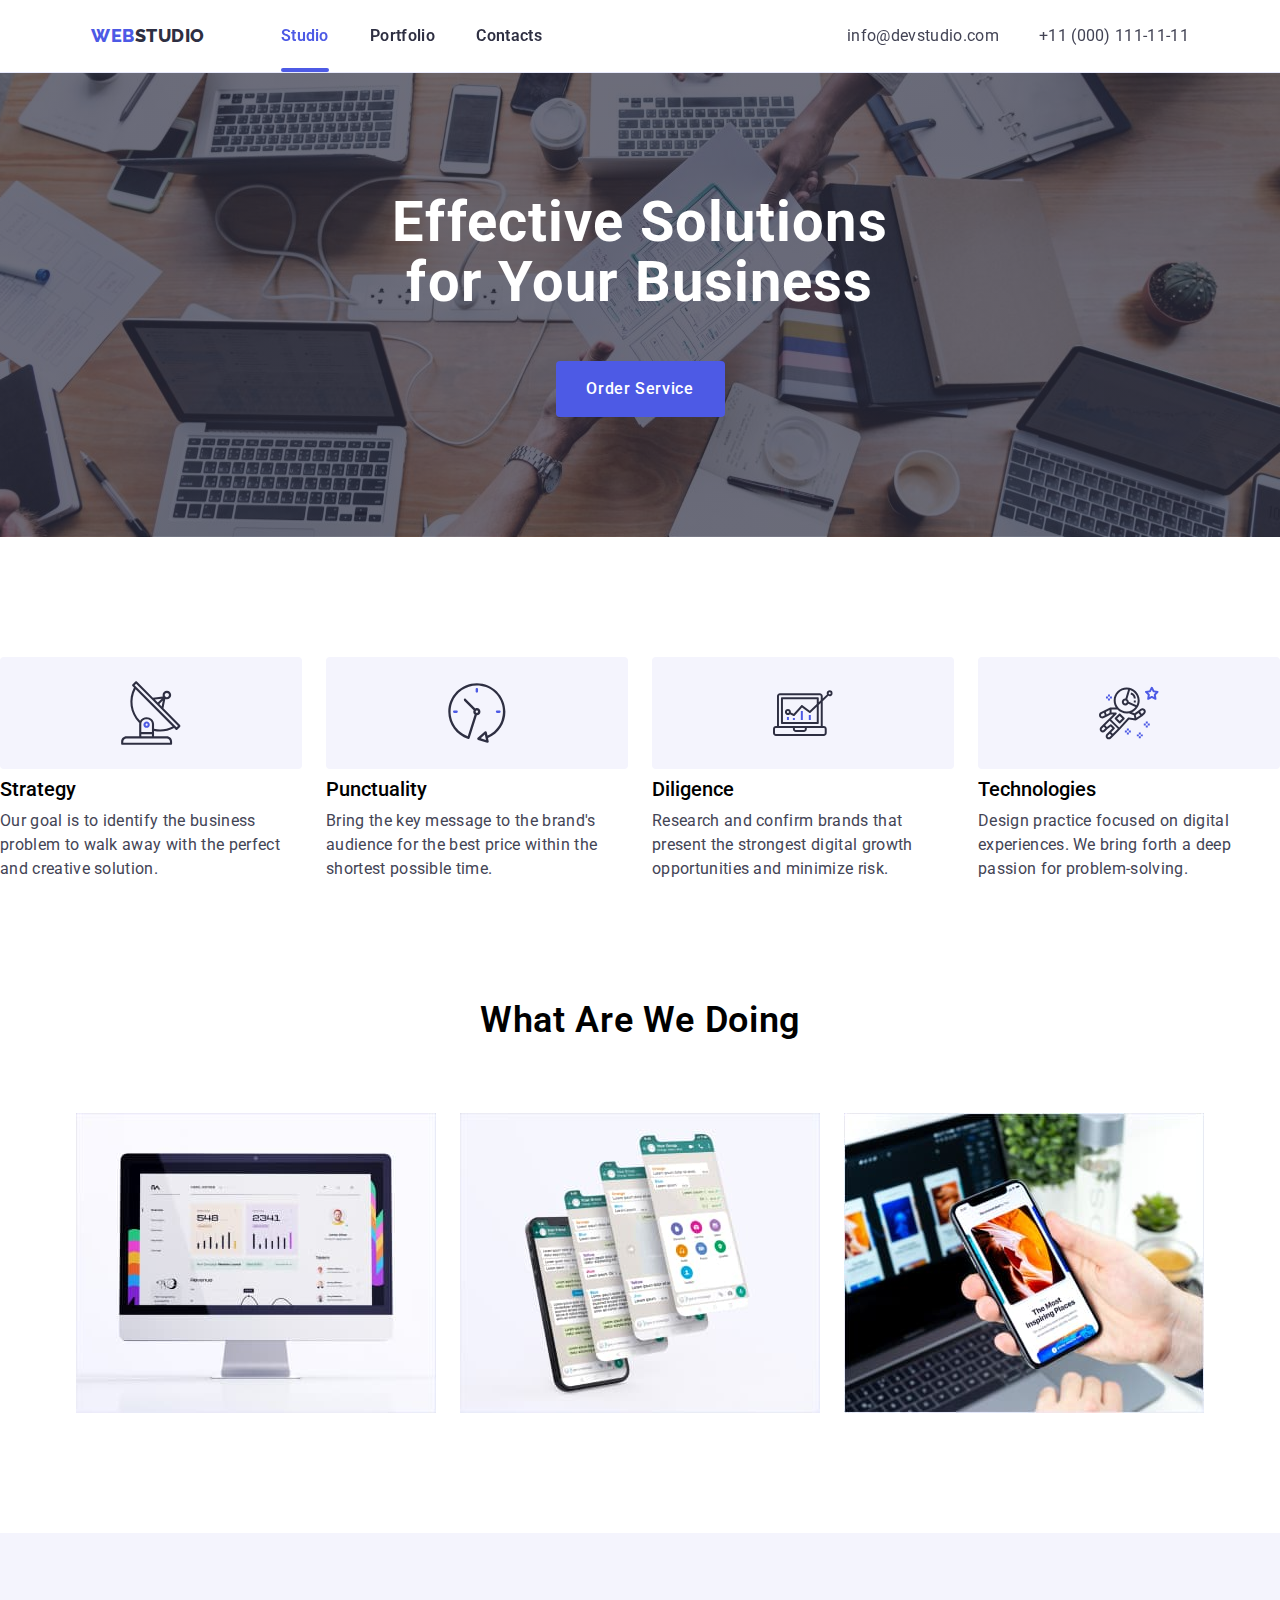
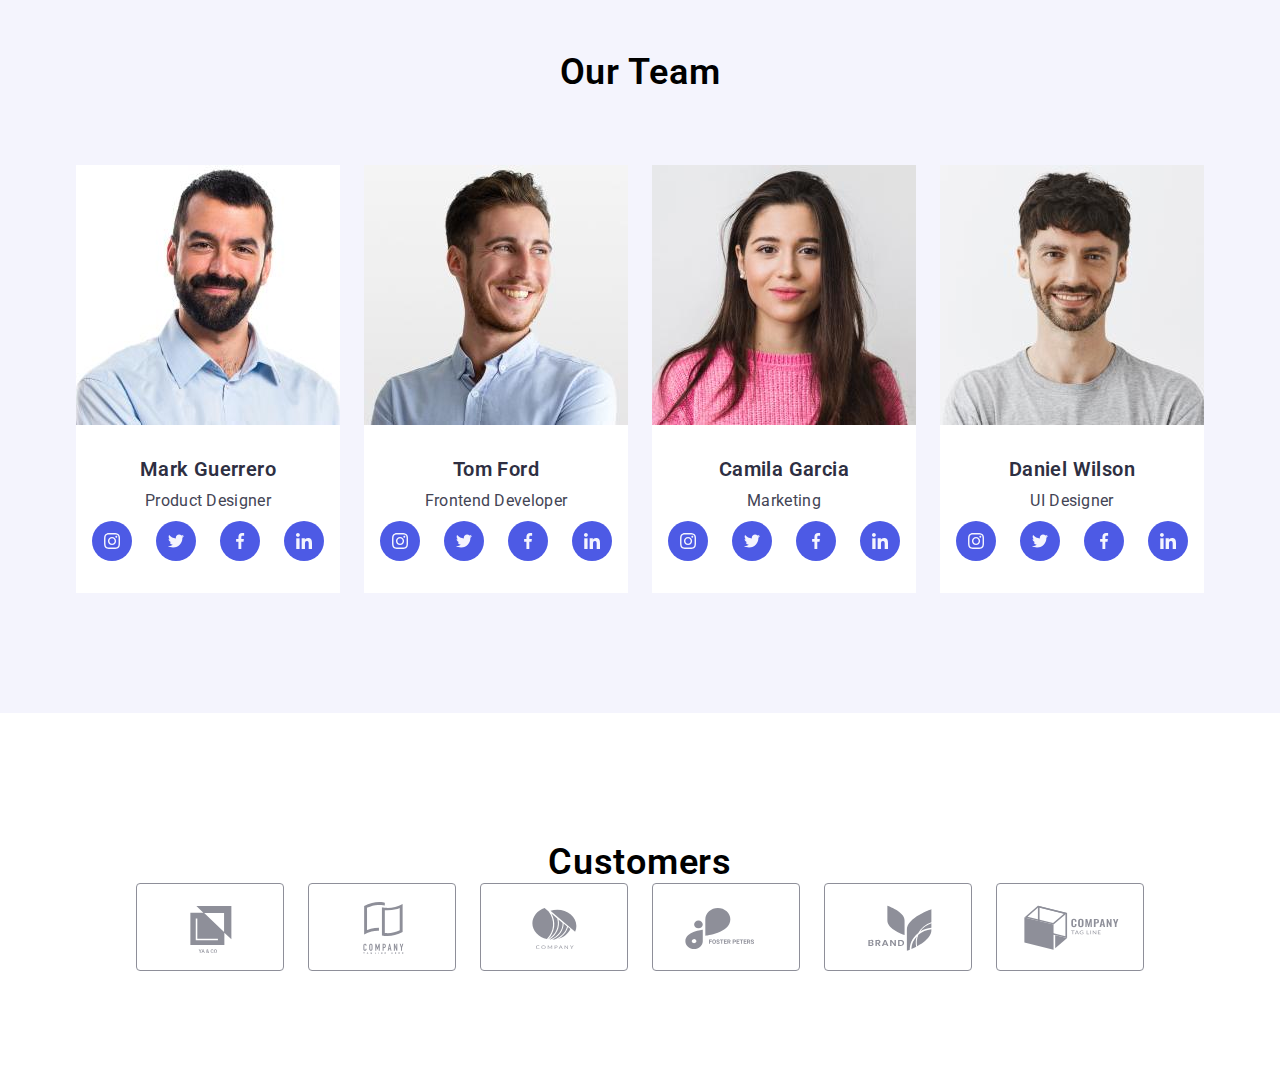
==== index.html @ 5dd02a67 "HW-07, 1-е наработки" ====
<!DOCTYPE html>
<html lang="en">
<head>
    <meta charset="UTF-8">
    <meta http-equiv="X-UA-Compatible" content="IE=edge">
    <meta name="viewport" content="width=device-width, initial-scale=1.0">
    <link rel="preconnect" href="https://fonts.googleapis.com">
    <link rel="preconnect" href="https://fonts.gstatic.com" crossorigin>
    <link href="https://fonts.googleapis.com/css2?family=Raleway:wght@800&family=Roboto:wght@400;500;700;900&display=swap" rel="stylesheet">
    <link rel="stylesheet" href="https://github.com/sindresorhus/modern-normalize/blob/main/modern-normalize.css">
    <link href="https://unpkg.com/aos@2.3.1/dist/aos.css" rel="stylesheet">
    <link rel="stylesheet" href="./css/styles.css">
    
    <title>WEB STUDIO</title>
</head>

<body>
    <header class="header">
        <div class="header-cont">
            <nav class="nav">
        
        <!-- Logo -->
            <a class="logo-link" href="./index.html">Web<span class="studio">Studio</span></a>
            
        <!-- Навигация -->
                <ul class="nav-ul mobil" data-aos="fade-in" data-aos-duration="3000" data-aos-once="false" >
                    <li><a class="header-link current" href="./index.html">Studio</a></li>
                    <li><a class="header-link" href="./portfolio.html">Portfolio</a></li>
                    <li><a class="header-link last" href="https://www.instagram.com">Contacts</a></li>
                </ul> 
            </nav>
            
        <!-- Контакты -->
            <address>
                <ul class="address" data-aos="fade-in" data-aos-duration="3000" data-aos-once="false" >
                    <li><a class="address-link mail" href="mailto:info@devstudio.com">info@devstudio.com</a></li>
                    <li><a class="address-link tel" href="tel:+110001111111">+11 (000) 111-11-11</a></li>
                </ul>
            </address>

            <div class="burger-menu">
                <svg class="icon-burger-menu">
                    <use href="./images/icons.svg#nurali-burger"></use>
                </svg>
            </div>
        </div>
    </header>
        
    <main>
        <!-- Заголовок -->
        <section class="section-order-service section">
            <div class="container adaptive">
                <h1 data-aos="fade-in" data-aos-duration="3000" data-aos-once="false" class="order-titel">Effective Solutions <br /> for Your Business</h1>
                <!-- <h1 class="order-titel">Effective Solutions <br/> for Your Business</h1> -->
                <button type="button" class="button-order" data-modal-open>Order Service</button>
            </div>
        </section>
    
        <!-- Описание -->
        <section class="features section">
            <div class="container adaptive">
                <h2 class="section-titel hidden">Features</h2>
                <ul class="features-ul">
                    <li class="f-li">
                        <div class="icon-li">
                            <svg class="icon-features">
                                <use href="./images/icons.svg#icon-1-antenna"></use>
                            </svg>
                        </div>
                        <h3 class="f-li-titel">Strategy</h3>
                        <p class="text">Our goal is to identify the business problem to walk away with the perfect and creative solution. </p>
                    </li>
                    <li class="f-li">
                        <div class="icon-li">
                            <svg class="icon-features">
                                <use href="./images/icons.svg#icon-2-clock"></use>
                            </svg>
                        </div>
                        <h3 class="f-li-titel">Punctuality</h3>
                        <p class="text">Bring the key message to the brand's audience for the best price within the shortest possible time.</p>
                    </li>
                    <li class="f-li">
                        <div class="icon-li">
                            <svg class="icon-features">
                                <use href="./images/icons.svg#icon-3-diagram"></use>
                            </svg>
                        </div>
                        <h3 class="f-li-titel">Diligence</h3>
                        <p class="text">Research and confirm brands that present the strongest digital growth opportunities and minimize risk.</p>
                    </li>
                    <li class="f-li">
                        <div class="icon-li">
                            <svg class="icon-features">
                                <use href="./images/icons.svg#icon-4-astronaut"></use>
                            </svg>
                        </div>
                        <h3 class="f-li-titel">Technologies</h3>
                        <p class="text">Design practice focused on digital experiences. We bring forth a deep passion for problem-solving.</p>
                    </li>
                </ul>
            </div>
        </section>
        
        <!-- Чем мы занимаемся -->
        <section class="what-are-we-doing section">
            <div class="container adaptive">
                <h2 class="section-titel">What are we doing</h2>
                <ul class="what-are-we-doing-links">
                    <li class="what-li"><img src="./images/rectangle1.jpg" alt="Laptop" width="360" height="300"></li>
                    <li class="what-li"><img src="./images/rectangle2.jpg" alt="Whatsapp" width="360" height="300"></li>
                    <li class="what-li"><img src="./images/rectangle3.jpg" alt="Device" width="360" height="300"></li>
                </ul>
            </div>
        </section>

        <!-- Наша команда -->
        <section class="our-team section">
            <div class="container adaptive">
                <h2 class="section-titel">Our Team</h2>
                <ul class="our-team-links">
                    <li class="our-team-li">
                            <img src="./images/team01.jpg" alt="Our Product Designer" width="264" height="260">
                            <div class="our-team-text">
                                <h3 class="our-team-name">Mark Guerrero</h3>
                                <p class="text">Product Designer</p>
                                <ul class="sozial-list">
                                    <li class="sozial-item">
                                        <a class="sozial-link" href="https://www.instagram.com/___andrey_p___">
                                            <svg class="sozial-icon">
                                                <use href="./images/icons.svg#sozial-instagram"></use>
                                            </svg>
                                        </a>
                                    </li>
                                    <li class="sozial-item">
                                        <a class="sozial-link" href="https://www.twitter.com">
                                            <svg class="sozial-icon">
                                                <use href="./images/icons.svg#sozial-twitter"></use>
                                            </svg>
                                        </a>
                                    </li>
                                    <li class="sozial-item">
                                        <a class="sozial-link" href="#">
                                            <svg class="sozial-icon">
                                                <use href="./images/icons.svg#sozial-facebook"></use>
                                            </svg>
                                        </a>
                                    </li>
                                    <li class="sozial-item">
                                        <a class="sozial-link" href="#">
                                            <svg class="sozial-icon">
                                                <use href="./images/icons.svg#sozial-linkedin"></use>
                                            </svg>
                                        </a>
                                    </li>
                                </ul>
                        </div>
                    </li>
                    <li class="our-team-li">
                        <img src="./images/team02.jpg" alt="Our Frontend Developer" width="264" height="260">
                            <div class="our-team-text">
                                <h3 class="our-team-name">Tom Ford</h3>
                                <p class="text">Frontend Developer</p>
                                <ul class="sozial-list">
                                    <li class="sozial-item">
                                        <a class="sozial-link" href="https://www.instagram.com">
                                            <svg class="sozial-icon">
                                                <use href="./images/icons.svg#sozial-instagram"></use>
                                            </svg>
                                        </a>
                                    </li>
                                    <li class="sozial-item">
                                        <a class="sozial-link" href="https://www.twitter.com">
                                            <svg class="sozial-icon">
                                                <use href="./images/icons.svg#sozial-twitter"></use>
                                            </svg>
                                        </a>
                                    </li>
                                    <li class="sozial-item">
                                        <a class="sozial-link" href="#">
                                            <svg class="sozial-icon">
                                                <use href="./images/icons.svg#sozial-facebook"></use>
                                            </svg>
                                        </a>
                                    </li>
                                    <li class="sozial-item">
                                        <a class="sozial-link" href="#">
                                            <svg class="sozial-icon">
                                                <use href="./images/icons.svg#sozial-linkedin"></use>
                                            </svg>
                                        </a>
                                    </li>
                                </ul>
                            </div>
                    </li>
                    <li class="our-team-li">
                            <img src="./images/team03.jpg" alt="Our Marketing" width="264" height="260">
                            <div class="our-team-text">
                                <h3 class="our-team-name">Camila Garcia</h3>
                                <p class="text">Marketing</p> 
                                <ul class="sozial-list">
                                    <li class="sozial-item">
                                        <a class="sozial-link" href="#">
                                            <svg class="sozial-icon">
                                                <use href="./images/icons.svg#sozial-instagram"></use>
                                            </svg>
                                        </a>
                                    </li>
                                    <li class="sozial-item">
                                        <a class="sozial-link" href="#">
                                            <svg class="sozial-icon">
                                                <use href="./images/icons.svg#sozial-twitter"></use>
                                            </svg>
                                        </a>
                                    </li>
                                    <li class="sozial-item">
                                        <a class="sozial-link" href="#">
                                            <svg class="sozial-icon">
                                                <use href="./images/icons.svg#sozial-facebook"></use>
                                            </svg>
                                        </a>
                                    </li>
                                    <li class="sozial-item">
                                        <a class="sozial-link" href="#">
                                            <svg class="sozial-icon">
                                                <use href="./images/icons.svg#sozial-linkedin"></use>
                                            </svg>
                                        </a>
                                    </li>
                                </ul>
                            </div>
                    </li>
                    <li class="our-team-li">
                            <img src="./images/team04.jpg" alt="Our UI Designer" width="264" height="260">
                            <div class="our-team-text">
                                <h3 class="our-team-name">Daniel Wilson</h3>
                                <p class="text">UI Designer</p>
                                <ul class="sozial-list">
                                    <li class="sozial-item">
                                        <a class="sozial-link" href="#">
                                            <svg class="sozial-icon">
                                                <use href="./images/icons.svg#sozial-instagram"></use>
                                            </svg>
                                        </a>
                                    </li>
                                    <li class="sozial-item">
                                        <a class="sozial-link" href="#">
                                            <svg class="sozial-icon">
                                                <use href="./images/icons.svg#sozial-twitter"></use>
                                            </svg>
                                        </a>
                                    </li>
                                    <li class="sozial-item">
                                        <a class="sozial-link" href="#">
                                            <svg class="sozial-icon">
                                                <use href="./images/icons.svg#sozial-facebook"></use>
                                            </svg>
                                        </a>
                                    </li>
                                    <li class="sozial-item">
                                        <a class="sozial-link" href="#">
                                            <svg class="sozial-icon">
                                                <use href="./images/icons.svg#sozial-linkedin"></use>
                                            </svg>
                                        </a>
                                    </li>
                                </ul>
                            </div> 
                    </li>
                </ul>
            </section>
        </div>

        <!-- Customers -->
        <section class="customers section">
            <div class="container adaptive">
                <h2 class="section-titel">Customers</h2>
                <ul class="customers-ul">
                    <li class="customers-li">
                        <a class="customers-link" href="#">
                            <svg class="customers-icon">
                                <use href="./images/icons.svg#customers-logo1"></use>
                            </svg>
                        </a>
                    </li>
                    <li class="customers-li">
                        <a class="customers-link" href="#">
                            <svg class="customers-icon">
                                <use href="./images/icons.svg#customers-logo2"></use>
                            </svg>
                        </a>
                    </li>
                    <li class="customers-li">
                        <a class="customers-link" href="#">
                            <svg class="customers-icon">
                                <use href="./images/icons.svg#customers-logo3"></use>
                            </svg>
                        </a>
                    </li>
                    <li class="customers-li">
                        <a class="customers-link" href="#">
                            <svg class="customers-icon">
                                <use href="./images/icons.svg#customers-logo4"></use>
                            </svg>
                        </a>
                    </li>
                    <li class="customers-li">
                        <a class="customers-link" href="#">
                            <svg class="customers-icon">
                                <use href="./images/icons.svg#customers-logo5"></use>
                            </svg>
                        </a>
                    </li>
                    <li class="customers-li">
                        <a class="customers-link" href="#">
                            <svg class="customers-icon">
                                <use href="./images/icons.svg#customers-logo6"></use>
                            </svg>
                        </a>
                    </li>
                </ul>
            </div>
        </section>

        <!-- Модальное окно -->
        <div class="backdrop is-hidden" data-modal>
            <div class="modal">
                <button class="close" type="button" data-modal-close>
                    <svg class="icon-close">
                        <use href="./images/icons.svg#icon-close"></use>
                    </svg>
                </button>

                <h3 class="form-titel">Leave your contacts and we will call you back</h3>

                <form class="signup_form" name="signup_form" autocomplete="on" >
            
                <label class="label" for="name">
                    <p class="p-label" >Name</p>
                    <div class="div-input">
                    <input class="input" id="name" type="name" name="name" required/>
                        <svg class="icon-form">
                            <use href="./images/icons.svg#icon-form-name"></use>
                        </svg>
                    </div>
                </label>
                <label class="label" for="tel">
                    <p class="p-label">Phone</p>
                    <div class="div-input">
                    <input class="input" id="tel" type="tel" name="tel" />
                        <svg class="icon-form">
                            <use href="./images/icons.svg#icon-form-tel"></use>
                        </svg>
                    </div>
                </label>
                <label class="label" for="email">
                    <p class="p-label">Email</p>
                    <div class="div-input">
                    <input class="input" id="email" type="email" name="email" required/>
                        <svg class="icon-form">
                            <use href="./images/icons.svg#icon-form-email"></use>
                        </svg>
                    </div>
                </label>
                <label class="label" for="comment">
                    <p class="p-label">Comment</p>
                    <textarea class="input comment" type="comment" name="comment" id="comment"
                        placeholder="Text input"></textarea>
                </label>
                <label class="form-policy check" for="policy">
                    <input class="check__input" type="checkbox" name="policy" id="policy" />
                        <span class="check__box"></span>
                            <p class="p-policy">I accept the terms and conditions of the
                                <a class="a-policy" href="#">Privacy Policy</a>
                            </p>
                </label>   
                
                <button class="button-order" type="submit">Send</button>
            
                </form>      
            </div>
        </div>
            
    </main>
<!-- 
    <footer class="footer">
        <div class="container adaptive">
            <ul class="foot-ul">
                <li class="foot-li one">
                    
                    Logo
                    <a class="logo-link" href="./index.html">Web<span class="studio">Studio</span></a>
                    <p class="text">Increase the flow of customers and sales for your business with digital marketing & growth solutions.</p>
                </li>
                <li class="foot-li two">
                    <div class="social-media">
                    <h3 class="soc-media-titel">Social media</h3>
                    <ul class="foot-social-list">
                        <li class="foot-social-item">
                            <a class="foot-social-link" href="#">
                                <svg class="foot-social-icon">
                                    <use href="./images/icons.svg#sozial-instagram"></use>
                                </svg>
                            </a>
                        </li>
                        <li class="foot-social-item">
                            <a class="foot-social-link" href="#">
                                <svg class="foot-social-icon">
                                    <use href="./images/icons.svg#sozial-twitter"></use>
                                </svg>
                            </a>
                        </li>
                        <li class="foot-social-item">
                            <a class="foot-social-link" href="#">
                                <svg class="foot-social-icon">
                                    <use href="./images/icons.svg#sozial-facebook"></use>
                                </svg>
                            </a>
                        </li>
                        <li class="foot-social-item">
                            <a class="foot-social-link" href="#">
                                <svg class="foot-social-icon">
                                    <use href="./images/icons.svg#sozial-linkedin"></use>
                                </svg>
                            </a>
                        </li>
                    </ul>
                </li>
                <li class="foot-li">
                    <div class="foot-form">
                        <h3 class="soc-media-titel form">Subscribe</h3>
                        
                        <form class="subscribe_form" name="signup_form" autocomplete="on">
                            <div class="div-foot-input">
                                <label class="label" for="e-mail"></label>
                                    <input class="input-foot" id="e-mail" type="email" name="email" placeholder="E-mail" required/> 
                            </div>
                               <button class="button-subscribe" type="submit">
                                    <span class="button-subscribe-span">Subscribe</span>
                                    <svg class="icon-subscribe">
                                        <use href="./images/icons.svg#icon-subscribe-button"></use>
                                    </svg>
                                </button>  -->
                    </div>
                </li>
            </ul>
        </div>
        
        
        </form>
    </footer>

    <script src="./js/modal.js"></script>
    <script src="https://unpkg.com/aos@2.3.1/dist/aos.js"></script>
    <script>AOS.init();</script>

</body>

</html>
---- css/styles.css ----
:root {
    /* для CTAs, Focused, Active states, Links, nav-click */
    --primary-brand-color: #4D5AE5;
    /* для Overlays, Shadows, Headings, nav-default*/
    --dark-color: #2E2F42;
    /* для Valid fields, Success messages */
    --success-color: #31D0AA;
    /* для Body text, nav-hover */
    --text-color: #434455;
    /* для Helper text, Deemphasized text */
    --subtle-text-color: #8E8F99;
    /* для Accent color, Hairlines, Subtle backgrounds*/
    --accent-color: #E7E9FC;
    /* для Light mode backgrounds, Light mode Dialogs/alerts*/
    --light-color: #F4F4FD;

    /*NAV-LINKS*/
    /* для nav-default*/
    --nav-defauit: #2E2F42;
    /* для nav-hover*/
    --nav-hover: #434455;
    /* для nav-click*/
    --nav-click: #4D5AE5;

    /*BUTTONS*/
    /* для button--order-default*/
    --button-order-defauit: #4D5AE5;
    /* для button--order-hover*/
    --button-order-hover: #404BBF;
    /* для button--order-click*/
    --button-order-click: #404BBF;

    /*background-color-body*/
    --background-color: #ffffff
}

*,
*::before,
*::after {
    margin: 0;
    padding: 0;
    box-sizing: border-box;
}


body { 
    font-family: Roboto, sans-serif;
    background-color: var(--background-color);
    margin: 0 auto;
}
                /* Определяем ширину контейенров для адаптива */
/*
@media (max-width: 479px) {
    body {
        background-color: rgb(167, 59, 59);
    }
}

/* Переход от мобильного к планшету (по макету мобильного) */
/*
@media (min-width: 480px) and (max-width: 767px) {
    body {
        background-color: orange;
    }
}
*/
/* Планшет */
/*
@media (min-width: 768px) and (max-width: 1199px) {
    body {
        background-color: greenyellow;
    }
}
*/
/* Десктоп */
/*
@media (min-width: 1200px) {
    body {
        background-color: rgb(176, 234, 236);
    }
}
*/

/*
.container {
    padding: 0 15px; 
    margin: 0 auto;
}


.container.adaptive {
    max-width: 320px;
}

@media screen and (min-width: 480px) {
.container.adaptive {        
    max-width: 480px;
    }
}

@media screen and (min-width: 768px) {    
    .container.adaptive {
    max-width: 768px;
    }
}

@media screen and (min-width: 1200px) {
    .container.adaptive {
    max-width: 1200px;
    }
}
*/

.section {
    padding-top: 120px;
    padding-bottom: 120px;
    display: flex;
    justify-content: center;
    align-items: center;
    align-content: center;
}

img {
    display: block; max-width: 100%; height: auto
}

                                             /*header*/


                            /* Разметка началась... */

.header-cont {
    display: flex;
    max-width: 1128px;
    padding: 0 15px; 
    justify-content: space-between;
    align-items: center;
    margin: 0 auto;
}

.header {
    border-bottom: 1px solid var(--accent-color);
    /*position: fixed;
    width: 100%;*/
}

/*LOGO*/                

.logo-link {
    display: flex;
    text-align: left;
    font-family: 'Raleway', sans-serif;
    font-weight: 800;
    font-size: 18px;
    line-height: 1.33;
    letter-spacing: 0.03em;
    text-transform: uppercase;
    color: var(--primary-brand-color);
    text-decoration: none;
    margin-right: 76px;
    justify-items: center;
    align-items: center;
}

@media (max-width: 767px) {
.logo-link {
    margin-top: 24px;
    margin-bottom: 24px;
    }
}

@media (min-width: 768px) {
.logo-link {
    
    }
}
.studio {
    color: var(--dark-color);
}

/*NAV*/

.nav {
    display: flex;
    justify-content: space-between;    
}

@media (max-width: 767px) {
.nav-ul {
    display: none;
}
}

@media (min-width: 768px) and (max-width: 1199px) {
    .nav-ul {
    display: flex;
    width: 261px;
    justify-content: space-between;
    list-style-type: none;
}
}

@media (min-width: 1200px) {
.nav-ul {
    display: flex;
    width: 261px;
    justify-content: space-between;
    list-style-type: none;
}
}

.nav-ul .header-link.current {
    color: var(--nav-click);
}

.header-link {
    display: block;
    font-weight: 600;
    font-size: 16px;
    line-height: 1.5;        
    letter-spacing: 0.02em;
    color: var(--nav-defauit);
    text-decoration: none;
    text-align: center;
    padding: 24px 0;
    transition-property: color;
}

                    /*Анимация на все ссылки*/

.logo-link,
.header-link,
.current::after,
.address-link,
.button-order,
.button-subscribe,
.close,
.sozial-link,
.customers-link,
.filter-button,
.portfolio-link,
.foot-social-link {
    transition-duration: 250ms;
    transition-timing-function: cubic-bezier(0.4, 0, 0.2, 1)
}

.current {
    position: relative;
}

.header-link.current::after {
    display: block;
    content: "";
    width: 100%;
    height: 4px;
    border-radius: 2px;
    background-color: currentColor;
    position: absolute;
    left: 0;
    bottom: 0;
    transition-property: color;
}

.header-link:hover,
.header-link:focus {
    color: var(--nav-click);
}

.header-link:active {
    color: var(--nav-click);
}

/*ADDRESS*/

@media (max-width: 767px) {
.address {
        display: none;
    }
}

@media (min-width: 768px) and (max-width: 1199px) {
.address {
    display: block;
    list-style-type: none;
    }
}

@media (min-width: 1200px) {
.address {
    display: flex;
    justify-content: space-between;
    gap: 40px;
    list-style-type: none;
    }
} 

.address-link {
    font-style: normal;
    font-weight: 400;
    font-size: 16px;
    line-height: 1.5;        
    letter-spacing: 0.02em;
    color: var(--text-color);
    text-decoration: none;
    padding: 24px 0;
    transition-property: color;
}

.address-link:hover,
.address-link:focus {
    color: var(--primary-brand-color);
}

                            /*  Burger  */

@media (max-width: 767px) {
    .burger-menu {
        display: block;
        margin-top: 0.43px;
        margin-right: 2.11px;
    }
}                            

@media (min-width: 768px) {
    .burger-menu {
        display: none;
    }
}

.icon-burger-menu {
    display: block;
    stroke: var(--nav-defauit);
    width: 29.54px;
    height: 18.62px;
}
                                        /*main*/

                          /* --- для скрытия заголовков --- */
.hidden {
    position: absolute;
    white-space: nowrap;
    width: 1px;
    height: 1px;
    overflow: hidden;
    border: 0;
    padding: 0;
    clip: rect(0 0 0 0);
    clip-path: inset(50%);
    margin: -1px;
}


                            /*section order-service*/
.section-order-service {
    
}

@media (min-width: 320px) {
.section-order-service.section {
    text-align: center;
    background-image: linear-gradient(rgba(46, 47, 66, 0.7), rgba(46, 47, 66, 0.7)), url(../images/people-office-1.jpg);
    background-position: center;
    background-repeat: no-repeat;
    /*background-size: 480px 432px;
    max-width: 480px;*/
    background-color: var(--nav-defauit);
    margin: 0 auto;
}
}

@media (min-width: 768px) {
.section-order-service.section {
    /*background-size: 768px 436px;
    max-width: 768px;*/
    }
}

@media (min-width: 1200px) {
.section-order-service.section {
    /*background-size: 1440px 600px;
    max-width: 1440px;*/
    }
}

@media (max-width: 767px) {
.order-titel {
    font-weight: 700;
    font-size: 36px;
    line-height: 1.11;
    text-align: center;
    letter-spacing: 0.02em;
    color: var(--background-color);
    padding: 112px auto 240px;
    }
}

@media (min-width: 768px) {    
.order-titel {   
    font-weight: 700;
    font-size: 56px;
    line-height: 1.07;
    text-align: center;
    letter-spacing: 0.02em;
    color: var(--background-color);
    padding: 112px auto 204px;
    }
}

@media (min-width: 1200px) {
.order-titel {
    padding: 188px auto 292px;
    }
}

@media (min-width: 111px) {
.button-order {
    font-family: 'Roboto', sans-serif;
    font-weight: 500;
    font-size: 16px;
    line-height: 1.5;
    background-color: var(--button-order-defauit);
    cursor: pointer;
    border: none;
    border-radius: 4px;
    text-align: center;
    letter-spacing: 0.04em;
    color: var(--background-color);
    align-items: center;
    width: 169px;
    height: 56px;
    margin-top: 72px;
    transition-property: background-color;
    }
}

@media (min-width: 768px) {
.button-order {
    margin-top: 36px;
    }
}

@media (min-width: 1200px) {
.button-order {
    margin-top: 48px;
    }
}

.button-order:hover,
.button-subscribe:hover {
    background-color: var(--button-order-click);
}

/*.button-order:active {
    background-color: var(--button-order-click);
    box-shadow: 0px 4px 4px rgba(0, 0, 0, 0.15);
    border-radius: 4px;
}*/

                                /* Модальное окно */

.backdrop.is-hidden {
    visibility: hidden;
    opacity: 0;
    pointer-events: none;
}

.backdrop.is-hidden .modal {
    transform: scale(0);
}

                                 /* Modal bg */
.backdrop {
    position: fixed;
    top: 0;
    left: 0;
    width: 100%;
    height: 100%;
    box-shadow: 0px 1px 1px rgba(0, 0, 0, 0.14), 0px 1px 3px rgba(0, 0, 0, 0.12), 0px 2px 1px rgba(0, 0, 0, 0.2);
    transition: opasity 500ms, visibility 500ms, transform 500ms;
    transform: scale(1);
    background: rgba(46, 47, 66, 0.4);
    visibility: visible
}

.modal {
    position: relative;
    width: 100%;
    max-width: 408px;
    /*height: 100%;
    max-height: 584px;*/
    padding: 72px 24px 24px 24px;
    background: #FCFCFC;
    top: 50%;
    left: 50%;
    transform: translate(-50%, -50%);
}

.close {
    position: absolute;
    top: 24px;
    right: 24px;
    width: 24px;
    height: 24px;
    align-items: center;
    justify-content: center;
    background-color: var(--accent-color);
    border: 1px solid rgba(0, 0, 0, 0.1);
    border-radius: 50%;
    transition-property: background-color, fill;
    cursor: pointer;
}

.close:hover {
    background-color: var(--button-order-hover);
}

.close:hover .icon-close {
    background-color: var(--button-order-hover);
    border: none;
    fill: var(--background-color);
}

.icon-close {
    width: 8px;
    height: 8px;
    fill: #000000;
}

.icon-close:hover {
    fill: var(--background-color);
}

                                    /*----Form----*/

.form-titel {
    font-weight: 500;
    font-size: 16px;
    line-height: 1.5;
    text-align: center;
    letter-spacing: 0.02em;
    color: var(--dark-color);
    margin-bottom: 16px;
}

.label {
    font-size: 12px;
    line-height: 1.17;
    letter-spacing: 0.04em;
    color: var(--subtle-text-color);
    margin-top: 8px;
}

.p-label {
    margin-top: 8px;
}

.div-input {
    position: relative;
}

.icon-form {
    width: 18px;
    height: 24px;
    position: absolute;
    left: 11px;
    bottom: 8px;
    margin: 0;
}

.icon-form:focus {
    fill: var(--button-order-defauit);
}

.input {
    width: 360px;
    height: 40px;
    box-sizing: border-box;
    border-color: var(--subtle-text-color);
    border: 1px solid var(--subtle-text-color);
    border-radius: 4px;
    padding-left: 38px;
    margin-top: 4px;
    margin-bottom: 0px;
}

.div-input:focus-within {
    fill: var(--button-order-defauit)
}

.div-input:focus,
.input:focus,
.input:focus-visible {
    border-color: var(--button-order-defauit);
    border: 1px solid var(--button-order-defauit);
    outline: none;
}

.input.comment {
    height: 120px;
    width: 360px;
    margin-bottom: 0;
    padding: 8px 16px;
    display: flex;
    text-align: left;
    align-content: baseline;
    resize: none;

}

.input.comment::placeholder {
    font-size: 12px;
    line-height: 1.17;
    letter-spacing: 0.04em;
    color: rgba(117, 117, 117, 0.5);
}

.form-policy {
    display: flex;
    justify-content: center;
    margin-top: 16px;
    margin-bottom: 24px;
}

.check {
    position: relative;
    padding-left: 0px;
}

.check__input {
    position: absolute;
    -webkit-appearance: none;
    -moz-appearance: none;
    appearance: none;
    width: 1px;
    height: 1px;
    overflow: hidden;
    clip: rect(0 0 0 0);
    margin: auto;
    
}

.check__box {
    position: absolute;
    width: 16px;
    height: 16px;
    margin-top: 0;
    margin-left: -344px;
    border-radius: 2px;    
    /*background-image: url(<path stroke-linejoin="miter" stroke-linecap="butt" stroke-miterlimit="4" stroke-width="1.875" d="M3 0.938h18c1.139 0 2.063 0.923 2.063 2.063v18c0 1.139-0.923 2.063-2.063 2.063h-18c-1.139 0-2.063-0.923-2.063-2.063v-18c0-1.139 0.923-2.063 2.063-2.063z"></path>);
    background-image: url('../images/icons.svg#icon-checkbox');*/
    background-image: url('../icon/SVG/icon-checkbox.svg');
}

.check__input:checked +.check__box
/*.check__input:focus +.check__box,
.check__input:checked:focus +.check__box*/ {
    /*background-image: url('../images/icons.svg#icon-checkbox-click');*/
    background-image: url('../icon/SVG/icon-checkbox-click.svg');
}

.p-policy {
    font-size: 12px;
    line-height: 16px;
    letter-spacing: 0.04em;
    color: #757575;
    padding-left: 24px;
    width: 360px;
}

.a-policy {
    color: var(--button-order-defauit);
}

.signup_form .button-order {
    display: flex;
    justify-content: center;
    align-items: center;
    text-align: center;
    margin-left: auto;
    margin-right: auto;
    margin-top: 0;
}

/*sections*/
.section-titel {
    font-weight: 600;
    font-size: 36px;
    line-height: 1.11;
    text-align: center;
    letter-spacing: 0.02em;
    text-transform: capitalize
}

.features {
    padding-bottom: 0;
}


@media (max-width: 767px) {
.features-ul {
    display: block;
                list-style: none;
        }
}

@media (min-width: 768px) and (max-width: 1199px) {
    .features-ul {
        display: flex;
        flex-wrap: wrap;
        list-style: none;
        row-gap: 72px;
        flex-basis: calc((100% - 24px) / 2);*/
      }
}

@media (min-width: 1200px) {
    .features-ul {
        display: flex;
        gap: 24px;
        list-style: none;
    }   
}

.f-li-titel {
    margin-bottom: 8px;
    font-weight: 500;
    font-size: 20px;
    line-height: 1.2
}

.features-icon {
    display: flex;
    list-style: none;
    height: 112px;
    margin-bottom: 8px;
    gap: 24px
    /*flex-basis: calc((100% - 72px) / 3);*/
}



@media (max-width: 1199px) {
.icon-li {
    display: none;
    }
}


@media (min-width: 1200px) {
.icon-li {
    display: flex; 
    align-items: center;
    justify-content: center;
    height: 112px;
    background: var(--light-color);
    border-radius: 4px;
    margin-bottom: 8px; 
    }
}

.icon-features {
    width: 59.72px;
    height: 64px;
    fill: var(--light-color);
}

@media (max-width: 767px) {
.what-are-we-doing-links,
.our-team-links {
    display: block;
    }
}


@media (min-width: 1200px) {
.what-are-we-doing-links,
.our-team-links {
    display: flex;
    justify-content: center;
    gap: 24px;
    }
}

.what-are-we-doing-links,
.our-team-links,
.portfolio-links {
    margin-top: 72px;
}

.features-li,
.what-are-we-doing-links, 
.css-portfolio {
    list-style-type: none;
    text-decoration-line: none;
    background-color: var(--background-color);
}


@media (max-width: 767px) {
    .f-li {
        display: block;
        margin-bottom: 72px;
    }
}

@media (min-width: 768px) and (max-width: 1199px) {
    .f-li {
        display: flex;
        flex-wrap: wrap;
        column-gap: 24px;
        row-gap: 8px;
        flex-basis: calc((100% - 24px) / 2);
    }
}

@media (min-width: 1200px) {
    .f-li {
        flex-basis: calc((100% - 72px) / 3);
    }
}

.our-team-links {
    list-style-type: none;
}

.our-team-li {
    background-color: var(--background-color);
    width: 264px;
}

.our-team-link {
    text-decoration: none;
    display: block;
}

.our-team-text,
.portfolio-text {
    padding: 32px 16px;
}

.our-team-name {
    font-weight: 600;
    font-size: 20px;
    line-height: 1.2;
    letter-spacing: 0.02em;
    color: var(--dark-color);
    text-decoration: none;
    list-style-type: none;
    flex: none;
    order: 0;
    flex-grow: 0;
    text-align: center;
}
 
.our-team-li .text {
    margin-top: 8px;
}
 
.our-team {
    background-color: var(--light-color);
}

.our-team .text {
    text-align: center;
}

/* Sozials */
.sozial-list {
    display: flex;
    /*gap: 24px;*/
    justify-content: space-between;
    margin-top: 8px;
    list-style-type: none;
}

.sozial-item {
    width: 40px;
    height: 40px;
}

.sozial-link {
    display: flex;
    align-items: center;
    justify-content: center;
    width: 100%;
    height: 100%;
    background-color: var(--primary-brand-color);
    border-radius: 50%;
    transition-property: background-color;
}

.sozial-link:hover,
.sozial-link:focus {
    background: var(--button-order-hover);
    transition-property: background-color;
}
.sozial-icon {
    width: 16px;
    height: 16px;
    fill: var(--light-color);
}


/*для всех тегов <p>, кроме белого в футере*/
.features .text,
.our-team .text, 
.portfolio-link .text {
    font-size: 16px;
    line-height: 1.5;
    letter-spacing: 0.02em;
    color: var(--text-color);
}

.customers.section {
    padding-top: 130px;
}

@media (min-width: 320px) and (max-width: 767px) {
    .customers-ul {
        display: flex;
        flex-wrap: wrap;
        row-gap: 72px;
        column-gap: 16px;
        margin-top: 72px;
    }
}

@media (min-width: 768px) and (max-width: 1199px) {
    .customers-ul {
        display: flex;
        flex-wrap: wrap;
        row-gap: 72px;
        column-gap: 24px;
        margin-top: 72px;
    }
}

@media (min-width: 1200px) {
.customers-ul {
    display: flex;
    justify-content: space-between;
    }
}

@media (min-width: 320px) and (max-width: 767px) {    
    .customers-li {
        display: flex;
        flex-wrap: wrap;
        flex-basis: calc((100% - 16px) / 2);
        list-style: none;
        width: 168px;
        /*width: calc((100% - 120px) / 6);*/
        height: 88px;
    }
}

@media (min-width: 768px) and (max-width: 1199px) {
    .customers-li {
        display: flex;
        flex-wrap: wrap;
        flex-basis: calc((100% - 2 * 24px) / 3);
        list-style: none;
        /*width: calc((100% - 120px) / 6);*/
        width: 168px;
        height: 88px;
    }
}


@media (min-width: 1200px) {
.customers-li {
    display: flex;
    flex-wrap: wrap;
    list-style: none;
    flex-basis: calc((100% - 120px) / 6);
    width: 168px;
    height: 88px;
    }
}

.customers-link {
    display: flex;
    align-items: center;
    justify-content: center;
    width: 100%;
    height: 100%;
    box-sizing: border-box;
    border: 1px solid var(--subtle-text-color);
    border-radius: 4px;
    color: var(--subtle-text-color);
    transition-property: color, border-color;
}

.customers-link:hover {
    border-color: 1px solid var(--button-order-hover);
    color: var(--button-order-hover);
}

.customers-icon {
    width: 104px;
    height: 56px;
    fill: currentColor;
}

                         /*css для страницы portfolio.html*/

/*.filter-buttons*/
.filter-button {
    padding: 12px 24px;
    background: var(--light-color);
    border: 1px solid var(--accent-color);
    border-radius: 4px;
    order: 1;
    font-weight: 600;
    font-size: 16px;
    line-height: 1.5;
    text-align: center;
    letter-spacing: 0.04em;
    cursor: pointer;
    color: var(--button-order-defauit);
    transition-property: color, background-color, border, box-shadow;
}
    
.filter-button:hover {
    background-color: var(--button-order-hover);
    border-color: var(--button-order-hover);
    color: var(--background-color);
    box-shadow: 0px 3px 1px rgba(0, 0, 0, 0.1), 0px 2px 1px rgba(0, 0, 0, 0.08), 0px 2px 2px rgba(0, 0, 0, 0.12);
}
                        
.filter-button:focus {
    background-color: var(--button-order-hover);
    color: var(--background-color);
}

.filter-button.current {
    background-color: var(--button-order-hover);
    color: var(--background-color);
}

.portfolio-filter {
    text-decoration-line: none;
    list-style-type: none;
    display: flex;
    justify-content: center;
    gap: 24px;
    margin-block-end: 0;
}

/* portfolio */
.portfolio-li {
    width: calc((100% - 48px) / 3);
}

.portfolio-links {
    list-style-type: none;
    display: flex;
    flex-wrap: wrap;
    row-gap: 48px;
    column-gap: 24px; 
}

.portfolio-link {
    border: 1px solid #E7E9FC;
    transition-property: background-color, box-shadow;
    position: relative;
    transition-property: transform;
}

.portfolio-link .text {
    margin-top: 8px;
}

.our-team-li,
.portfolio-link {
    text-decoration: none;
    display: block;
}

.portfolio-link:hover,
.portfolio-link:focus,
.portfolio-filter:active {
    box-shadow: 0px 1px 6px rgba(46, 47, 66, 0.08), 0px 1px 1px rgba(46, 47, 66, 0.16), 0px 2px 1px rgba(46, 47, 66, 0.08);
}


.portfolio-overlay {
    position: relative;
    overflow: hidden;
}

.overlay {
    position: absolute;
    top: 0;
    left: 0;
    width: 100%;
    height: 100%;
    font-size: 15px;
    color: var(--light-color);
    background-color: var(--primary-brand-color);
    padding: 40px 32px 40px 32px;
    background-blend-mode: soft-light;
    mix-blend-mode: normal;
    transform: translate(0, 100%);
    transition: transform 250ms cubic-bezier(0.4, 0, 0.2, 1);
}

.p-overlay {
    font-size: 16px;
    line-height: 1.5;
    letter-spacing: 0.02em;
    color: var(--light-color)
}

.portfolio-link:hover .overlay, 
.portfolio-link:focus .overlay {
    transform: translate(0, 0);
    
}

/*только для заголовков h2 со страницы portfolio.html*/
.portfolio-card-titel {
    font-weight: 600;
    font-size: 20px;
    line-height: 1.2;
    letter-spacing: 0.02em;
    color: var(--dark-color);
}   

.portfolio-photo {
    padding-top: 96px;
}

                                            /*footer*/
.footer {
    background-color: var(--dark-color);
    padding-top: 100px;
    padding-bottom: 100px;
    margin-left: auto;
    margin-right: auto;
}

/*.foot-logo {
    width: 264px;
    margin-right: 120px;
}*/

.footer .logo-link {
    display: block;
    font-family: 'Raleway', sans-serif;
    font-weight: 800;
    font-size: 18px;
    line-height: 1.17;
    letter-spacing: 0.03em;
}

.footer .studio {
    color: var(--light-color);
    line-height: 1.17;
}
                         
.footer .text {
    display: block;
    /*max-width: 264px;*/
    font-weight: 400;
    font-size: 16px;
    line-height: 24px;
    letter-spacing: 0.02em;
    color: var(--accent-color);
    margin-top: 16px;
}

.foot-ul {
    display: flex;
    justify-content:flex-start ;
}

.foot-li {
    list-style: none;
}

.foot-li.one {
    width: 264px;
}

.foot-li.two {
    width: 208px;
    margin-left: 120px;
}

.foot-social-link:hover {
    background-color: var(--success-color);
}

.soc-media-titel {
    font-weight: 500;
    font-size: 16px;
    line-height: 1.5;
    letter-spacing: 0.02em;
    color: var(--background-color);
    margin-bottom: 16px;
}

/* Sozials */
.foot-social-list {
    display: flex;
    flex-direction: row;
    /*gap: 24px;*/
    justify-content: space-between;
}

.foot-social-item {
    width: 40px;
    height: 40px;
    /*flex-basis: calc((100% - 3*16px) / 4);*/
    list-style: none;
}

.foot-social-link {
    display: flex;
    align-items: center;
    justify-content: center;
    width: 100%;
    height: 100%;
    background-color: rgba(255, 255, 255, 0.1);
    border-radius: 50%;
    transition-property: background-color;
}

.foot-social-icon {
    width: 24px;
    height: 24px;
    fill: var(--light-color);
}


                /* Форма в футере */

.foot-form {
    margin-left: 80px;
}

.div-foot-input {
    position: relative;
    max-width: 453px;    
}

.input-foot {
    width: 264px;
    height: 40px;
    box-sizing: border-box;
    border: 1px solid rgba(255, 255, 255, 0.3);
    filter: drop-shadow(0px 4px 4px rgba(0, 0, 0, 0.15));
    border-radius: 4px;
    margin: auto;
    padding-left: 16px;
    background-color: transparent;
    color: var(--accent-color)
}

.input-foot:placeholder {
    padding-left: 16px;
}

.input-foot:focus {
    border-color: var(--button-order-defauit);
    outline: none;
}

.button-subscribe {
    position: relative;
    display: flex;
    justify-content: space-between;
    cursor: pointer;
    width: 165px;
    height: 40px;
    margin-left: 24px;
    font-family: 'Roboto', sans-serif;
    font-weight: 500;
    font-size: 16px;
    line-height: 1.5;
    background-color: var(--button-order-defauit);
    cursor: pointer;
    border: none;
    border-radius: 4px;
    padding-left: 24px;
    text-align: left;
    align-items: center;
    letter-spacing: 0.04em;
    color: var(--background-color);
    transition-property: background-color;
}

.subscribe_form {
    display: flex;
    justify-content: center;
    align-items: center;
    text-align: center;
    margin-left: auto;
    margin-right: auto;
    margin-top: 0;
}    

.icon-subscribe {
    width: 24px;
    height: 24px;
    position: absolute;
    right: 24px;
    bottom: 8px;
    margin: 0;
    fill: var(--background-color);
}
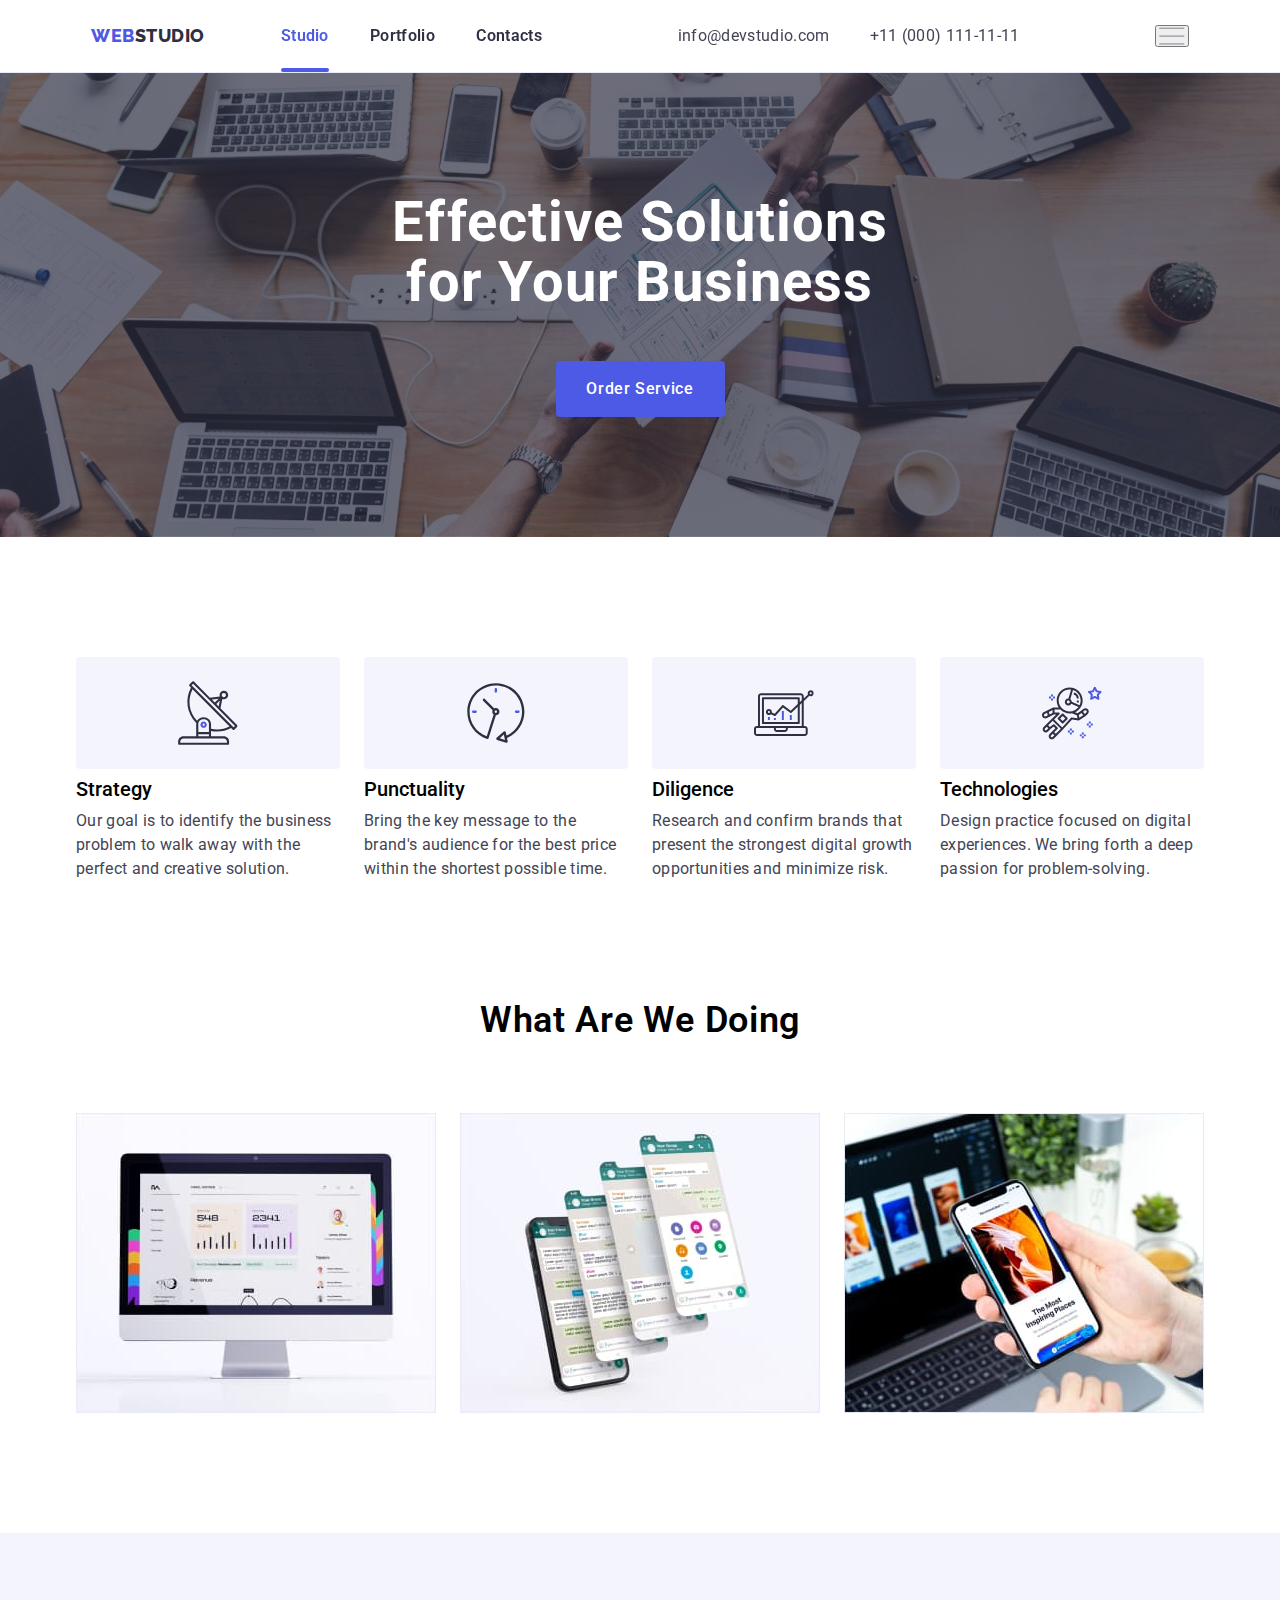
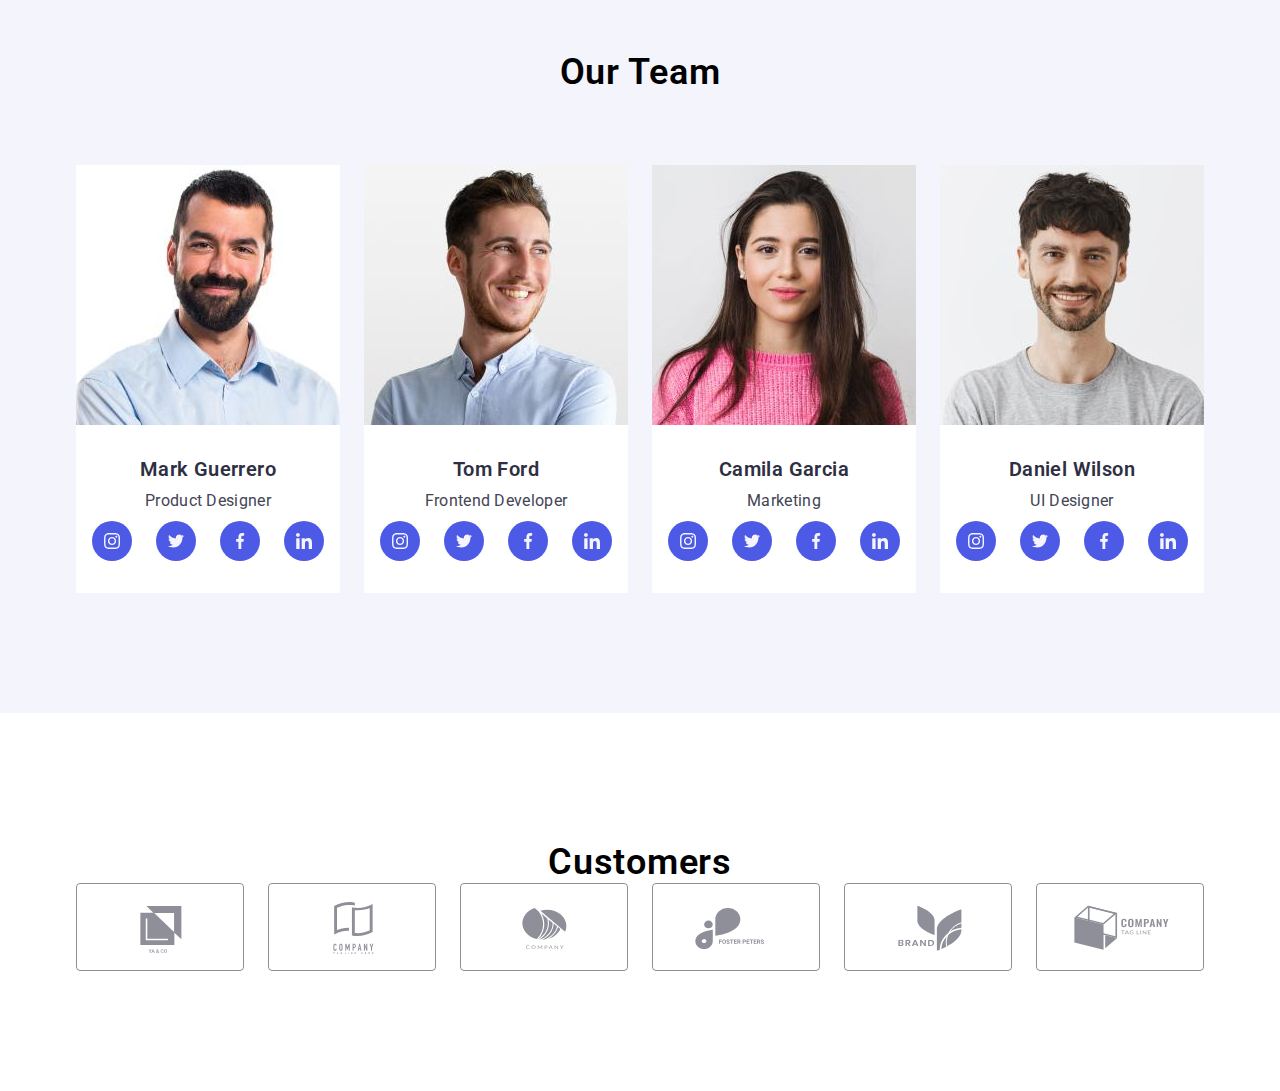
==== commit 3aac092c: "HW-07, ДО переписывания с их гитхаба мобил.меню" ====
--- a/index.html
+++ b/index.html
@@ -23,7 +23,7 @@
             <a class="logo-link" href="./index.html">Web<span class="studio">Studio</span></a>
             
         <!-- Навигация -->
-                <ul class="nav-ul mobil" data-aos="fade-in" data-aos-duration="3000" data-aos-once="false" >
+                <ul class="nav-ul" data-aos="fade-in" data-aos-duration="3000" data-aos-once="false" >
                     <li><a class="header-link current" href="./index.html">Studio</a></li>
                     <li><a class="header-link" href="./portfolio.html">Portfolio</a></li>
                     <li><a class="header-link last" href="https://www.instagram.com">Contacts</a></li>
@@ -37,13 +37,18 @@
                     <li><a class="address-link tel" href="tel:+110001111111">+11 (000) 111-11-11</a></li>
                 </ul>
             </address>
-
-            <div class="burger-menu">
-                <svg class="icon-burger-menu">
-                    <use href="./images/icons.svg#nurali-burger"></use>
-                </svg>
-            </div>
-        </div>
+        <!-- Мобильное меню -->
+                <button type="button" class="menu-toggle" aria-expanded="false" aria-controls="mobile-menu" js-open-menu>
+                    <svg class="icon-mobile-menu">
+                        <use href="./images/icons.svg#burger-menu"></use>
+                    </svg>
+                </button>
+
+        </div>      
+
+                
+
+            
     </header>
         
     <main>
@@ -321,7 +326,7 @@
             </div>
         </section>
 
-        <!-- Модальное окно -->
+        <!-- Модальное окно в форме 1 -->
         <div class="backdrop is-hidden" data-modal>
             <div class="modal">
                 <button class="close" type="button" data-modal-close>
@@ -380,6 +385,26 @@
             </div>
         </div>
             
+        <!-- Кнопка закрытия мобильного меню -->
+        <div class="mobil-backdrop is-hidden" js-menu-container>
+            <div class="mobile-menu">
+                <button class="close mobil" type="button" js-close-menu>
+                    <svg class="icon-close">
+                        <use href="./images/icons.svg#icon-close"></use>
+                    </svg>
+            </button>
+
+            <nav class="nav">
+                <ul class="nav-ul mobil">
+                    <li><a class="header-link current" href="./index.html">Studio</a></li>
+                    <li><a class="header-link" href="./portfolio.html">Portfolio</a></li>
+                    <li><a class="header-link last" href="https://www.instagram.com">Contacts</a></li>
+                </ul>
+            </nav>
+            </div>
+        </div>
+
+
     </main>
 <!-- 
     <footer class="footer">
@@ -449,6 +474,7 @@
         </form>
     </footer>
 
+    <script src="./js/mobile-menu.js"></script>
     <script src="./js/modal.js"></script>
     <script src="https://unpkg.com/aos@2.3.1/dist/aos.js"></script>
     <script>AOS.init();</script>
--- a/css/styles.css
+++ b/css/styles.css
@@ -111,6 +111,26 @@
 }
 */
 
+.container {
+    max-width: 428px;
+    padding-left: 15px;
+    padding-right: 15px;
+    margin-left: auto;
+    margin-right: auto;
+}
+
+@media screen and (min-width: 768px) {
+    .container {
+        max-width: 768px;
+    }
+}
+
+@media screen and (min-width: 1200px) {
+    .container {
+        max-width: 1158px;
+    }
+}
+
 .section {
     padding-top: 120px;
     padding-bottom: 120px;
@@ -186,27 +206,40 @@
 }
 
 @media (max-width: 767px) {
-.nav-ul {
-    display: none;
-}
+    .nav-ul {
+        display: none;
+    }
+
+    .nav-ul.mobil {
+        display: block;
+        list-style-type: none;
+    }
 }
 
 @media (min-width: 768px) and (max-width: 1199px) {
     .nav-ul {
-    display: flex;
-    width: 261px;
-    justify-content: space-between;
-    list-style-type: none;
-}
+        display: flex;
+        width: 261px;
+        justify-content: space-between;
+        list-style-type: none;
+    }
+
+    .nav-ul.mobil {
+        display: none;
+    }
 }
 
 @media (min-width: 1200px) {
-.nav-ul {
-    display: flex;
-    width: 261px;
-    justify-content: space-between;
-    list-style-type: none;
-}
+    .nav-ul {
+        display: flex;
+        width: 261px;
+        justify-content: space-between;
+        list-style-type: none;
+    }
+
+    .nav-ul.mobil {
+        display: none;
+    }
 }
 
 .nav-ul .header-link.current {
@@ -314,7 +347,7 @@
                             /*  Burger  */
 
 @media (max-width: 767px) {
-    .burger-menu {
+    .mobile-menu {
         display: block;
         margin-top: 0.43px;
         margin-right: 2.11px;
@@ -322,12 +355,12 @@
 }                            
 
 @media (min-width: 768px) {
-    .burger-menu {
+    .mobile-menu {
         display: none;
     }
 }
 
-.icon-burger-menu {
+.icon-mobile-menu {
     display: block;
     stroke: var(--nav-defauit);
     width: 29.54px;
@@ -468,7 +501,6 @@
     transform: scale(0);
 }
 
-                                 /* Modal bg */
 .backdrop {
     position: fixed;
     top: 0;
@@ -530,6 +562,90 @@
     fill: var(--background-color);
 }
 
+
+
+
+
+                                /* Мобильное меню */
+
+.mobil-backdrop.is-hidden {
+    visibility: hidden;
+    opacity: 0;
+    pointer-events: none;
+}
+
+.mobil-backdrop.is-hidden .burger-menu {
+    transform: scale(0);
+}
+
+.mobil-backdrop {
+    position: fixed;
+    top: 0;
+    left: 0;
+    width: 100%;
+    height: 100%;
+    box-shadow: 0px 1px 1px rgba(0, 0, 0, 0.14), 0px 1px 3px rgba(0, 0, 0, 0.12), 0px 2px 1px rgba(0, 0, 0, 0.2);
+    transition: opasity 500ms, visibility 500ms, transform 500ms;
+    transform: scale(1);
+    background: rgba(46, 47, 66, 0.4);
+    visibility: visible
+}
+
+.burger-menu {
+    position: relative;
+    width: 100%;
+    max-width: 428px;
+    /*height: 100%;
+    max-height: 584px;*/
+    padding: 72px 24px 24px 24px;
+    background: #FCFCFC;
+    top: 50%;
+    left: 50%;
+    transform: translate(-50%, -50%);
+}
+
+.close.mobil  {
+    position: absolute;
+    top: 24px;
+    right: 24px;
+    width: 24px;
+    height: 24px;
+    align-items: center;
+    justify-content: center;
+    background-color: var(--accent-color);
+    border: 1px solid var(--dark-color);
+    border-radius: 50%;
+    transition-property: background-color, fill;
+    cursor: pointer;
+}
+
+.close.mobil:hover {
+    background-color: var(--button-order-hover);
+}
+
+.close.mobil:hover .icon-close {
+    background-color: var(--button-order-hover);
+    border: none;
+    fill: var(--background-color);
+}
+
+.icon-close {
+    width: 8px;
+    height: 8px;
+    fill: #000000;
+}
+
+.icon-close:hover {
+    fill: var(--background-color);
+}
+
+
+
+
+
+
+
+
                                     /*----Form----*/
 
 .form-titel {
@@ -939,6 +1055,7 @@
 .customers-ul {
     display: flex;
     justify-content: space-between;
+    width: 1128px;
     }
 }
 
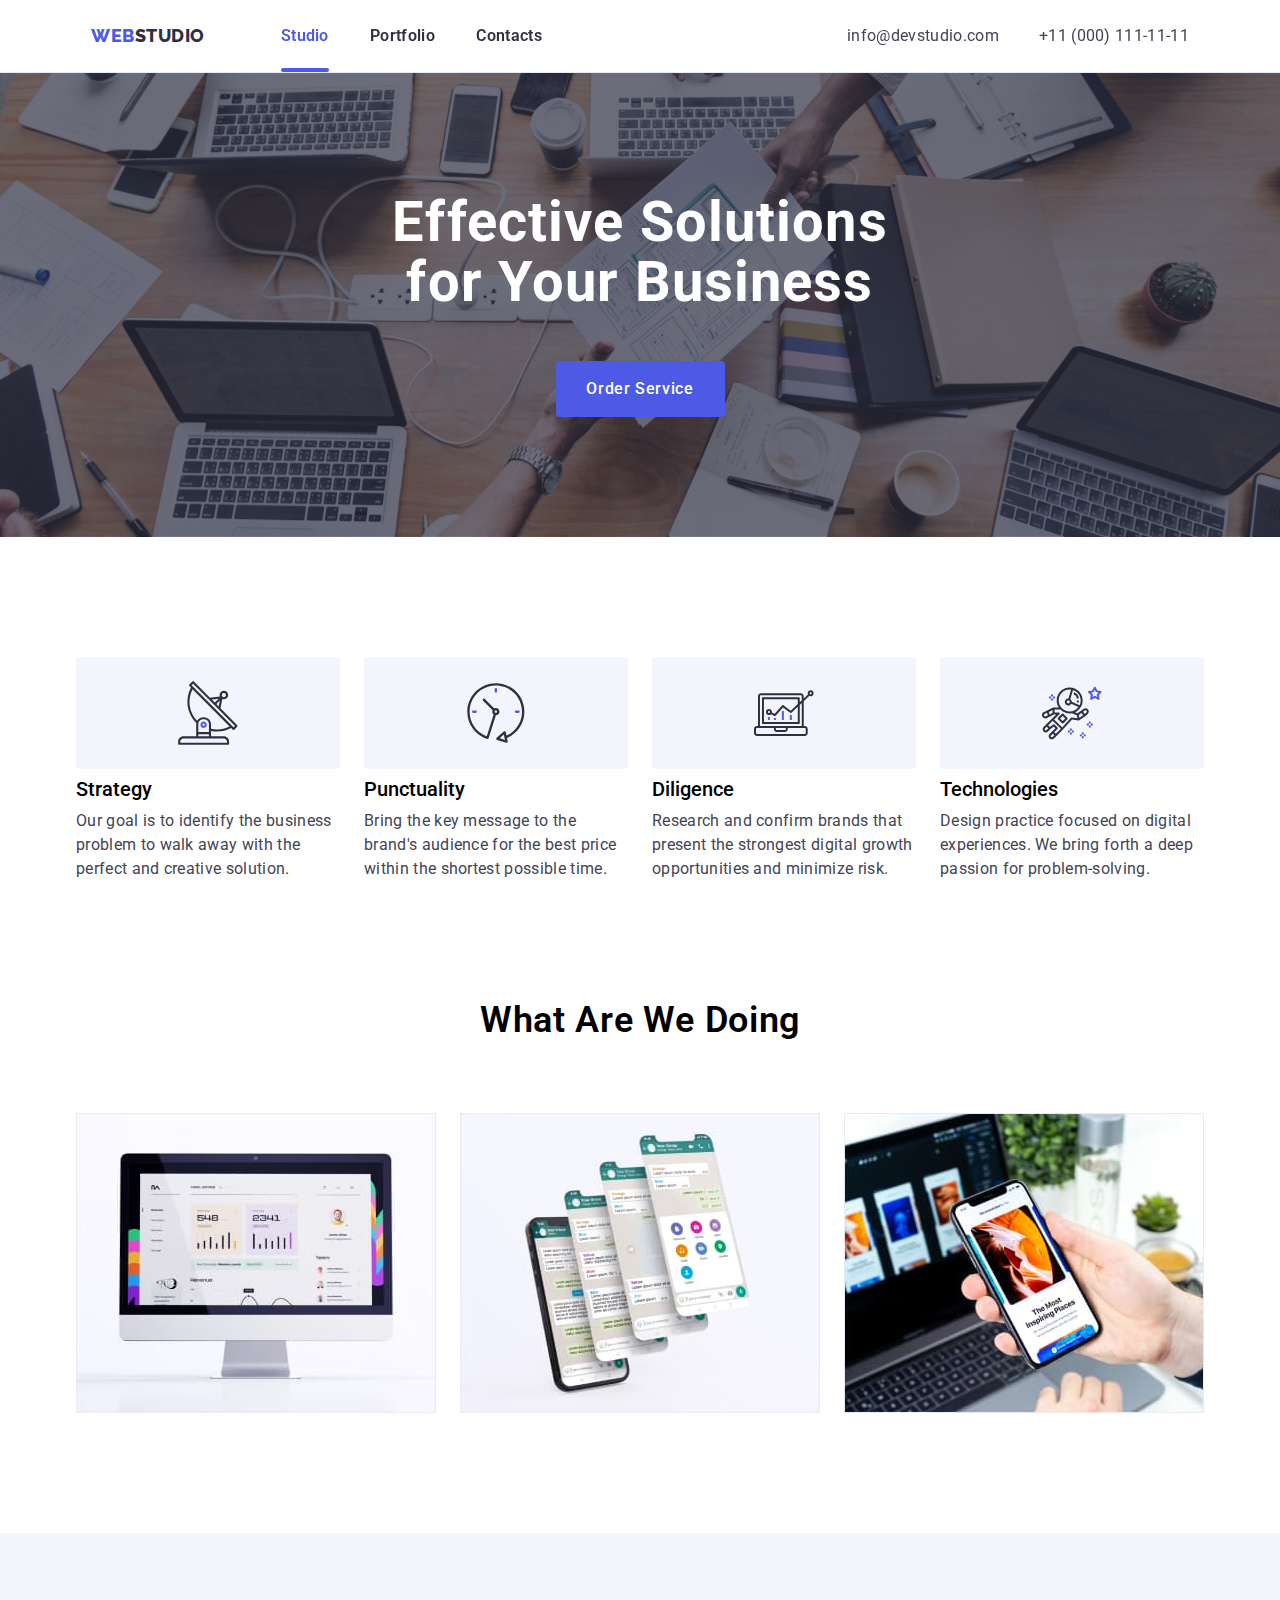
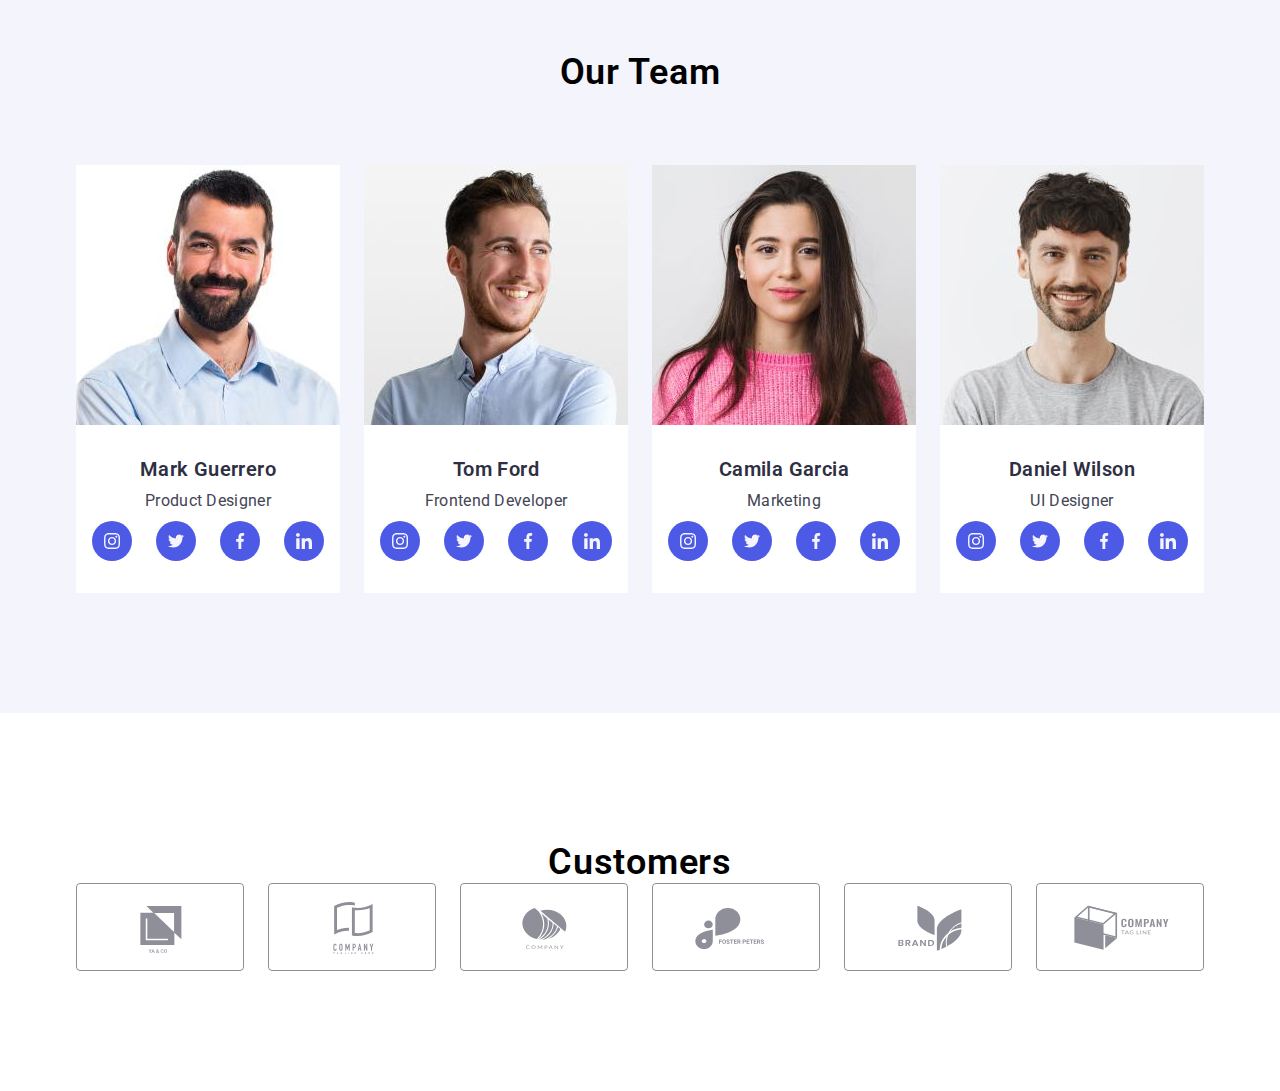
==== commit 1e59186b: "HW-07. 03" ====
--- a/index.html
+++ b/index.html
@@ -38,7 +38,7 @@
                 </ul>
             </address>
         <!-- Мобильное меню -->
-                <button type="button" class="menu-toggle" aria-expanded="false" aria-controls="mobile-menu" js-open-menu>
+                <button type="button" class="menu-toggle js-open-menu" aria-expanded="false" aria-controls="mobile-menu">
                     <svg class="icon-mobile-menu">
                         <use href="./images/icons.svg#burger-menu"></use>
                     </svg>
@@ -386,22 +386,20 @@
         </div>
             
         <!-- Кнопка закрытия мобильного меню -->
-        <div class="mobil-backdrop is-hidden" js-menu-container>
-            <div class="mobile-menu">
-                <button class="close mobil" type="button" js-close-menu>
+    <div class="menu-container js-menu-container" id="mobile-menu">
+                    <button class="menu-toggle js-close-menu" type="button">
                     <svg class="icon-close">
                         <use href="./images/icons.svg#icon-close"></use>
                     </svg>
             </button>
 
             <nav class="nav">
-                <ul class="nav-ul mobil">
+                <ul class="mobile-menu">
                     <li><a class="header-link current" href="./index.html">Studio</a></li>
                     <li><a class="header-link" href="./portfolio.html">Portfolio</a></li>
                     <li><a class="header-link last" href="https://www.instagram.com">Contacts</a></li>
                 </ul>
             </nav>
-            </div>
         </div>
 
 
--- a/css/styles.css
+++ b/css/styles.css
@@ -246,6 +246,21 @@
     color: var(--nav-click);
 }
 
+@media (max-width: 767px) {
+    .header-link {
+        display: block;
+        font-weight: 700;
+            font-size: 36px;
+            line-height: 1.11;
+            letter-spacing: 0.02em;
+            color: var(--dark-color);
+            text-decoration: none;
+            margin-bottom: 40px;
+        transition-property: color;
+    }
+}
+
+@media (min-width: 768px) {
 .header-link {
     display: block;
     font-weight: 600;
@@ -257,6 +272,7 @@
     text-align: center;
     padding: 24px 0;
     transition-property: color;
+}
 }
 
                     /*Анимация на все ссылки*/
@@ -281,6 +297,8 @@
     position: relative;
 }
 
+
+@media (min-width: 768px) {
 .header-link.current::after {
     display: block;
     content: "";
@@ -293,6 +311,7 @@
     bottom: 0;
     transition-property: color;
 }
+}
 
 .header-link:hover,
 .header-link:focus {
@@ -366,6 +385,77 @@
     width: 29.54px;
     height: 18.62px;
 }
+
+/* Содрано с из гита, как пример мобильного меню.   ДО --ххх--*/
+
+.menu-toggle {
+    min-height: 40px;
+    min-width: 40px;
+    display: flex;
+    align-items: center;
+    justify-content: center;
+    margin: 0;
+    padding: 0;
+    background-color: transparent;
+    cursor: pointer;
+    border: none;
+    border-radius: 50%;
+    outline: none;
+}
+
+@media (min-width: 768px) {
+    .menu-toggle {
+        display: none;
+    }
+}
+
+.menu-toggle:hover,
+.menu-toggle:focus {
+    background-color: rgba(0, 0, 0, 0.1);
+}
+
+.menu-container {
+    position: fixed;
+    top: 0;
+    left: 0;
+    width: 100vw;
+    height: 100vh;
+    background-color: var(--background-color);
+    z-index: 999;
+
+    transform: translateX(100%);
+    transition: transform 250ms ease-in-out;
+}
+
+.menu-container.is-open {
+    transform: translateX(0);
+}
+
+.menu-container .menu-toggle {
+    position: absolute;
+    top: 16px;
+    right: 16px;
+    color: #fff;
+}
+
+.mobile-menu {
+    display: block;
+    justify-content: left;
+    list-style: none;
+    margin-top: 80px;
+    margin-left: 40px;
+}
+
+.mobile-menu .header-link {
+    
+}
+
+.mobile-menu .header-link.current {
+    color: var(--button-order-hover);
+}
+                                    /* -- ххх --*/
+
+
                                         /*main*/
 
                           /* --- для скрытия заголовков --- */
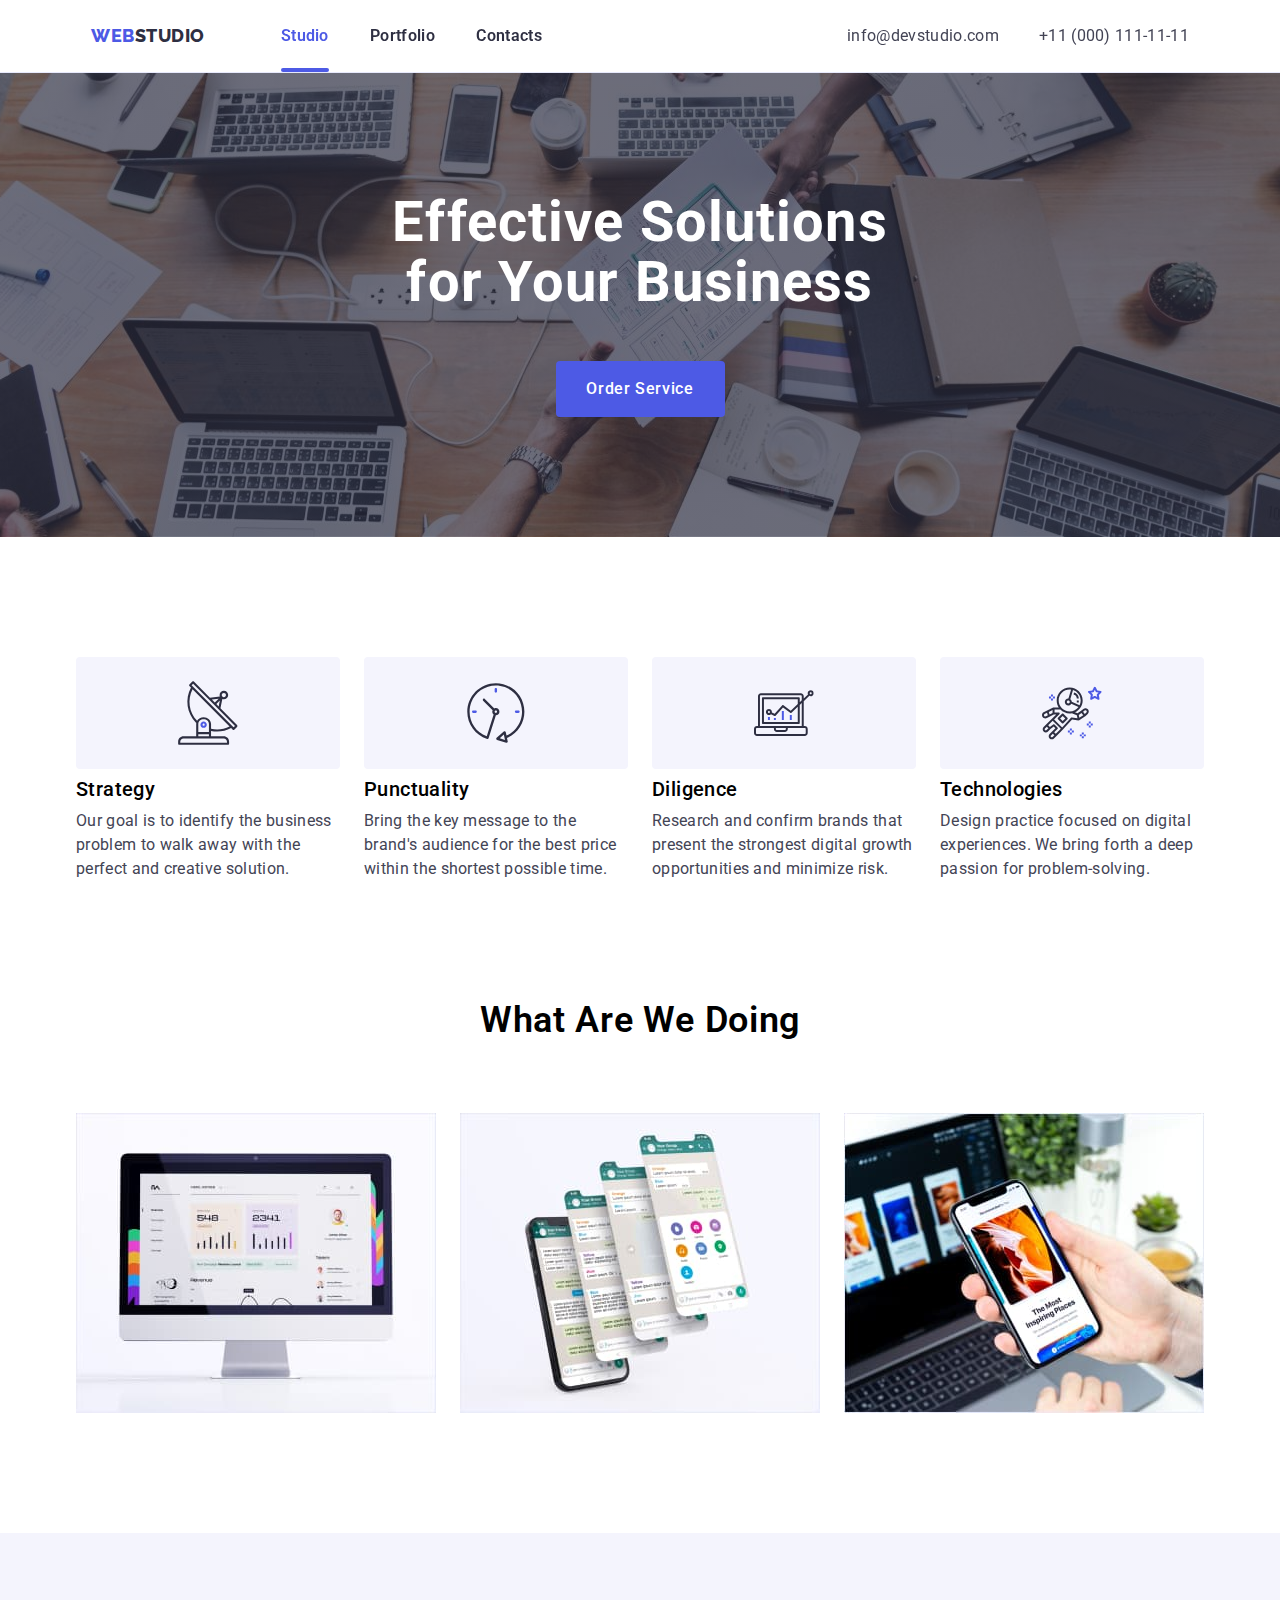
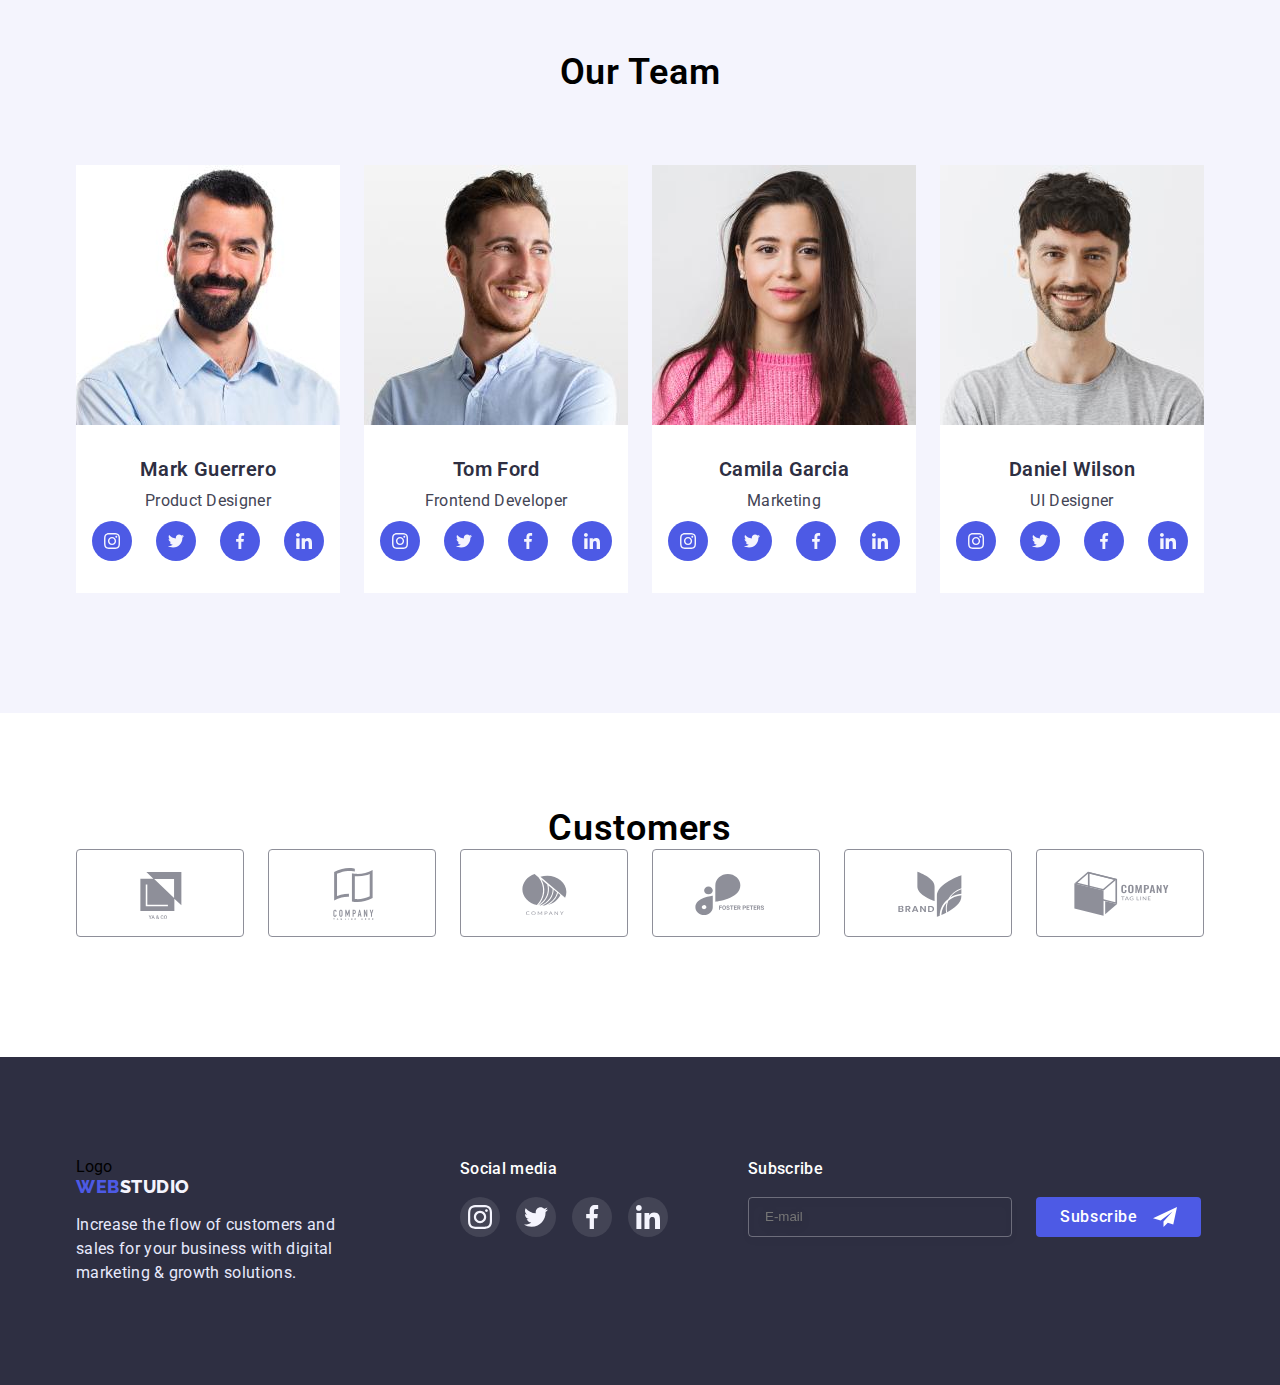
==== commit a67f39bd: "HW-07,  готово без адаптива футера" ====
--- a/index.html
+++ b/index.html
@@ -37,7 +37,8 @@
                     <li><a class="address-link tel" href="tel:+110001111111">+11 (000) 111-11-11</a></li>
                 </ul>
             </address>
-        <!-- Мобильное меню -->
+        
+            <!-- Мобильное меню -->
                 <button type="button" class="menu-toggle js-open-menu" aria-expanded="false" aria-controls="mobile-menu">
                     <svg class="icon-mobile-menu">
                         <use href="./images/icons.svg#burger-menu"></use>
@@ -385,26 +386,65 @@
             </div>
         </div>
             
-        <!-- Кнопка закрытия мобильного меню -->
-    <div class="menu-container js-menu-container" id="mobile-menu">
-                    <button class="menu-toggle js-close-menu" type="button">
-                    <svg class="icon-close">
-                        <use href="./images/icons.svg#icon-close"></use>
-                    </svg>
+        <!-- Мобильное меню -->
+        <div class="menu-container js-menu-container" id="mobile-menu">
+            <button class="menu-toggle js-close-menu" type="button">
+                <svg class="icon-close">
+                    <use href="./images/icons.svg#icon-burger-menu-rund"></use>
+                </svg>
             </button>
 
-            <nav class="nav">
+            <nav class="nav mobile">
                 <ul class="mobile-menu">
                     <li><a class="header-link current" href="./index.html">Studio</a></li>
                     <li><a class="header-link" href="./portfolio.html">Portfolio</a></li>
                     <li><a class="header-link last" href="https://www.instagram.com">Contacts</a></li>
                 </ul>
+
+                <address>
+                <ul class="address mobile-menu">
+                    <li><a class="address-link tel" href="tel:+110001111111">+11 (000) 111-11-11</a></li>
+                    <li><a class="address-link mail" href="mailto:info@devstudio.com">info@devstudio.com</a></li>
+                </ul>
+                </address>
             </nav>
+
+            <ul class="sozial-list">
+                <li class="sozial-item">
+                    <a class="sozial-link" href="https://www.instagram.com/___andrey_p___">
+                        <svg class="sozial-icon">
+                            <use href="./images/icons.svg#sozial-instagram"></use>
+                        </svg>
+                    </a>
+                </li>
+                <li class="sozial-item">
+                    <a class="sozial-link" href="https://www.twitter.com">
+                        <svg class="sozial-icon">
+                            <use href="./images/icons.svg#sozial-twitter"></use>
+                        </svg>
+                    </a>
+                </li>
+                <li class="sozial-item">
+                    <a class="sozial-link" href="https://www.facebook.com/andruxa.mariupol/">
+                        <svg class="sozial-icon">
+                            <use href="./images/icons.svg#sozial-facebook"></use>
+                        </svg>
+                    </a>
+                </li>
+                <li class="sozial-item">
+                    <a class="sozial-link" href="#">
+                        <svg class="sozial-icon">
+                            <use href="./images/icons.svg#sozial-linkedin"></use>
+                        </svg>
+                    </a>
+                </li>
+            </ul>
+
         </div>
 
 
     </main>
-<!-- 
+
     <footer class="footer">
         <div class="container adaptive">
             <ul class="foot-ul">
@@ -462,7 +502,7 @@
                                     <svg class="icon-subscribe">
                                         <use href="./images/icons.svg#icon-subscribe-button"></use>
                                     </svg>
-                                </button>  -->
+                                </button> 
                     </div>
                 </li>
             </ul>
--- a/css/styles.css
+++ b/css/styles.css
@@ -131,6 +131,19 @@
     }
 }
 
+
+@media (max-width: 1199px) {
+    .section {
+        padding-top: 96px;
+        padding-bottom: 96px;
+        display: flex;
+        justify-content: center;
+        align-items: center;
+        align-content: center;
+    }
+}
+
+@media (min-width: 1200px) {
 .section {
     padding-top: 120px;
     padding-bottom: 120px;
@@ -138,6 +151,7 @@
     justify-content: center;
     align-items: center;
     align-content: center;
+}
 }
 
 img {
@@ -205,6 +219,14 @@
     justify-content: space-between;    
 }
 
+.nav.mobile {
+    display: flex;
+    flex-direction: column;
+    align-content: space-between;    
+    margin-left: 40px;
+    height: 796px;
+}
+
 @media (max-width: 767px) {
     .nav-ul {
         display: none;
@@ -250,29 +272,29 @@
     .header-link {
         display: block;
         font-weight: 700;
-            font-size: 36px;
-            line-height: 1.11;
-            letter-spacing: 0.02em;
-            color: var(--dark-color);
-            text-decoration: none;
-            margin-bottom: 40px;
+        font-size: 36px;
+        line-height: 1.11;
+        letter-spacing: 0.02em;
+        color: var(--dark-color);
+        text-decoration: none;
+        margin-bottom: 40px;
         transition-property: color;
     }
 }
 
 @media (min-width: 768px) {
-.header-link {
-    display: block;
-    font-weight: 600;
-    font-size: 16px;
-    line-height: 1.5;        
-    letter-spacing: 0.02em;
-    color: var(--nav-defauit);
-    text-decoration: none;
-    text-align: center;
-    padding: 24px 0;
-    transition-property: color;
-}
+    .header-link {
+        display: block;
+        font-weight: 600;
+        font-size: 16px;
+        line-height: 1.5;        
+        letter-spacing: 0.02em;
+        color: var(--nav-defauit);
+        text-decoration: none;
+        text-align: center;
+        padding: 24px 0;
+        transition-property: color;
+    }
 }
 
                     /*Анимация на все ссылки*/
@@ -325,8 +347,16 @@
 /*ADDRESS*/
 
 @media (max-width: 767px) {
-.address {
-        display: none;
+    .address {
+    display: none;
+    }
+
+
+    .address.mobile-menu {
+    display: block;
+    margin-bottom: 48px;
+    margin-right: 0;
+    width: 353px;
     }
 }
 
@@ -338,24 +368,53 @@
 }
 
 @media (min-width: 1200px) {
-.address {
-    display: flex;
-    justify-content: space-between;
-    gap: 40px;
-    list-style-type: none;
+    .address {
+        display: flex;
+        justify-content: space-between;
+        gap: 40px;
+        list-style-type: none;
     }
 } 
 
-.address-link {
-    font-style: normal;
-    font-weight: 400;
-    font-size: 16px;
-    line-height: 1.5;        
-    letter-spacing: 0.02em;
-    color: var(--text-color);
-    text-decoration: none;
-    padding: 24px 0;
-    transition-property: color;
+@media (max-width: 767px) {
+    .address-link.tel {
+        display: block;
+        font-style: normal;
+        font-weight: 700;
+        font-size: 36px;
+        line-height: 1.11;
+        letter-spacing: 0.02em;
+        color: var(--button-order-defauit);
+        text-decoration: none;
+        transition-property: color;
+        margin-bottom: 40px;
+    }
+
+    .address-link.mail {
+        display: block;    
+        font-style: normal;
+        font-weight: 500;
+        font-size: 20px;
+        line-height: 1.2;
+        letter-spacing: 0.02em;
+        color: var(--text-color);
+        text-decoration: none;
+        transition-property: color;
+    }
+}
+
+@media (min-width: 768px) {
+    .address-link {
+        font-style: normal;
+        font-weight: 400;
+        font-size: 16px;
+        line-height: 1.5;        
+        letter-spacing: 0.02em;
+        color: var(--text-color);
+        text-decoration: none;
+        padding: 24px 0;
+        transition-property: color;
+    }
 }
 
 .address-link:hover,
@@ -389,18 +448,19 @@
 /* Содрано с из гита, как пример мобильного меню.   ДО --ххх--*/
 
 .menu-toggle {
-    min-height: 40px;
-    min-width: 40px;
+    height: 24px;
+    /*width: 24px;*/
     display: flex;
     align-items: center;
     justify-content: center;
-    margin: 0;
-    padding: 0;
     background-color: transparent;
     cursor: pointer;
     border: none;
     border-radius: 50%;
     outline: none;
+    margin-top: 0;
+    margin-right: 0px;
+    fill: var(--nav-defauit)
 }
 
 @media (min-width: 768px) {
@@ -433,9 +493,9 @@
 
 .menu-container .menu-toggle {
     position: absolute;
-    top: 16px;
-    right: 16px;
-    color: #fff;
+    top: 24px;
+    right: 24px;
+    color: #404BBF;
 }
 
 .mobile-menu {
@@ -443,7 +503,6 @@
     justify-content: left;
     list-style: none;
     margin-top: 80px;
-    margin-left: 40px;
 }
 
 .mobile-menu .header-link {
@@ -452,6 +511,20 @@
 
 .mobile-menu .header-link.current {
     color: var(--button-order-hover);
+}
+
+.menu-container .sozial-list {
+    display: flex;
+    justify-content: space-between;
+    margin-left: 40px;
+    margin-right: 60px;
+    margin-bottom: 40px;
+    flex-basis: calc((100% - 3 * 56px) / 4);
+}
+
+.menu-container .sozial-list .sozial-icon {
+    width: 24px;
+    height: 24px;
 }
                                     /* -- ххх --*/
 
@@ -642,6 +715,13 @@
     fill: var(--background-color);
 }
 
+
+.menu-container .icon-close {
+    width: 24px;
+    height: 24px;
+}
+
+
 .icon-close {
     width: 8px;
     height: 8px;
@@ -905,7 +985,7 @@
 @media (max-width: 767px) {
 .features-ul {
     display: block;
-                list-style: none;
+    list-style: none;
         }
 }
 
@@ -915,7 +995,7 @@
         flex-wrap: wrap;
         list-style: none;
         row-gap: 72px;
-        flex-basis: calc((100% - 24px) / 2);*/
+        flex-basis: calc((100% - 24px) / 2);
       }
 }
 
@@ -927,11 +1007,38 @@
     }   
 }
 
+
+
+@media (max-width: 767px) {
+    .f-li-titel {
+font-weight: 700;
+font-size: 36px;
+line-height: 1.11;
+text-align: center;
+letter-spacing: 0.02em;
+}
+}
+
+
+@media (min-width: 768px) {
+    .f-li-titel {
+        font-style: normal;
+        font-weight: 700;
+        font-size: 36px;
+        line-height: 1.11;
+        text-align: left;
+        letter-spacing: 0.02em;
+    }
+}
+
+
+@media (min-width: 1200px) {
 .f-li-titel {
     margin-bottom: 8px;
     font-weight: 500;
     font-size: 20px;
     line-height: 1.2
+}
 }
 
 .features-icon {
@@ -970,22 +1077,44 @@
     fill: var(--light-color);
 }
 
-@media (max-width: 767px) {
-.what-are-we-doing-links,
-.our-team-links {
-    display: block;
-    }
-}
-
-
-@media (min-width: 1200px) {
-.what-are-we-doing-links,
-.our-team-links {
-    display: flex;
-    justify-content: center;
-    gap: 24px;
-    }
-}
+@media (max-width: 1199px) {
+.what-are-we-doing.section {
+    display: none;
+}
+}
+
+
+@media (min-width: 768px) and (max-width: 1199px) {
+    .our-team-links {
+        display: flex;
+        flex-wrap: wrap;
+        row-gap: 64px;
+        width: 552px;
+        column-gap: 24px;
+        list-style-type: none;
+    }
+}
+
+@media (min-width: 1200px) {
+    .what-are-we-doing-links,
+    .our-team-links {
+        display: flex;
+        justify-content: center;
+        gap: 24px;
+        list-style-type: none;
+    }
+}
+
+
+@media (min-width: 1200px) {
+    .what-are-we-doing-links {
+        display: flex;
+        justify-content: center;
+        gap: 24px;
+    }
+}
+
+
 
 .what-are-we-doing-links,
 .our-team-links,
@@ -1025,23 +1154,50 @@
     }
 }
 
-.our-team-links {
-    list-style-type: none;
-}
-
+@media (max-width: 767px) {
+    .our-team-li {
+        display: block;
+        margin-top: 72px;
+        background-color: var(--background-color);
+    }
+}
+
+@media (min-width: 768px) and (max-width: 1199px) {
+    .our-team-li {
+        list-style: none;
+        width: calc((100% - 24px) / 2);
+        background-color: var(--background-color);
+    }
+}
+
+@media (min-width: 1200px) {
 .our-team-li {
     background-color: var(--background-color);
     width: 264px;
 }
+}
 
 .our-team-link {
     text-decoration: none;
     display: block;
 }
 
+
+
+
+@media (min-width: 768px) and (max-width: 1199px) {
 .our-team-text,
 .portfolio-text {
+    /*width: 264px;*/
     padding: 32px 16px;
+}
+}
+
+@media (min-width: 1200px) {
+    .our-team-text,
+    .portfolio-text {
+        padding: 32px 16px;
+    }
 }
 
 .our-team-name {
@@ -1117,8 +1273,10 @@
     color: var(--text-color);
 }
 
+@media (min-width: 1200px) {
 .customers.section {
-    padding-top: 130px;
+    padding-top: 96px;
+    }
 }
 
 @media (min-width: 320px) and (max-width: 767px) {
@@ -1377,9 +1535,30 @@
     margin-top: 16px;
 }
 
-.foot-ul {
-    display: flex;
-    justify-content:flex-start ;
+
+
+@media (max-width: 767px) {
+    .foot-ul {
+        display: block;
+        margin-bottom: 72px;    }
+}
+
+@media (min-width: 768px) and (max-width: 1199px) {
+    .foot-ul {
+        display: flex;
+        flex-wrap: wrap;
+        row-gap: 24px;
+        column-gap: 72px;
+        flex-basis: calc((100% - 24px) / 2);
+        list-style: none;
+    }
+}
+
+@media (min-width: 1200px) {
+    .foot-ul {
+        display: flex;
+        justify-content: flex-start;
+    }
 }
 
 .foot-li {
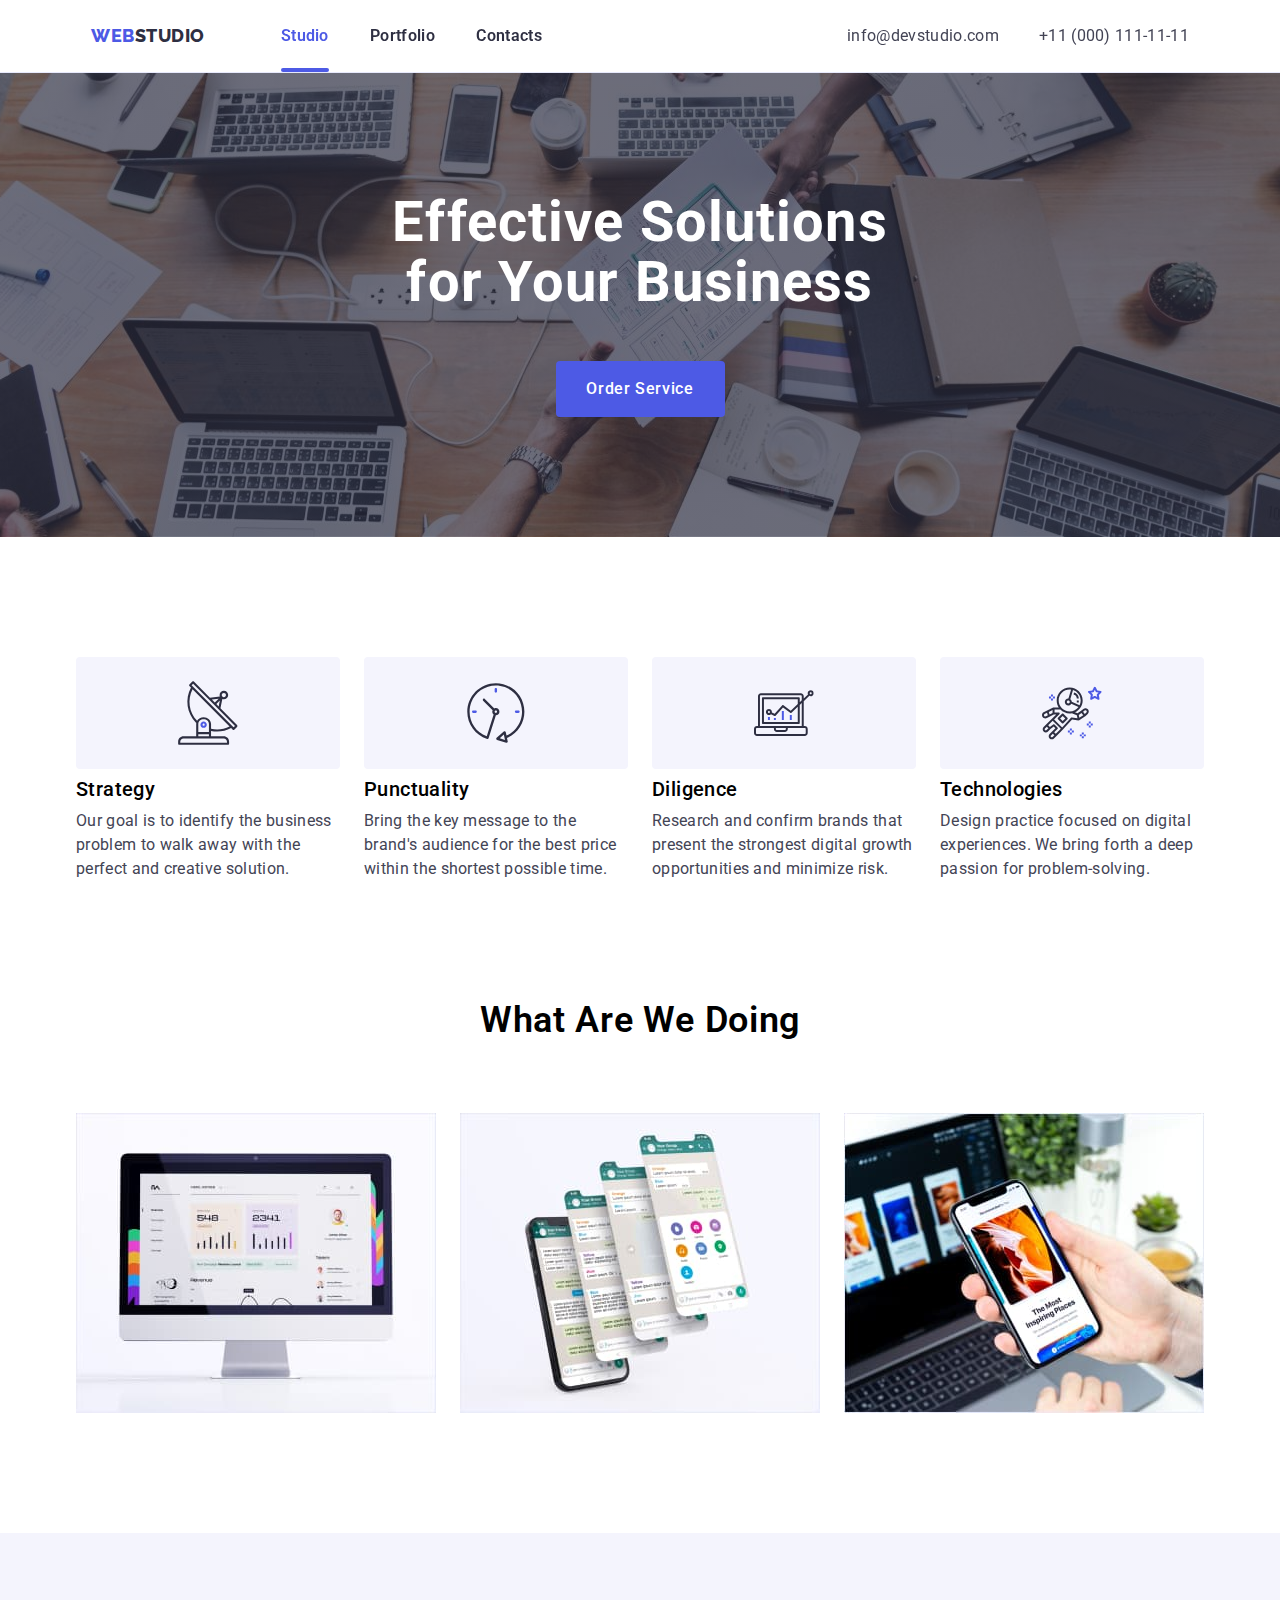
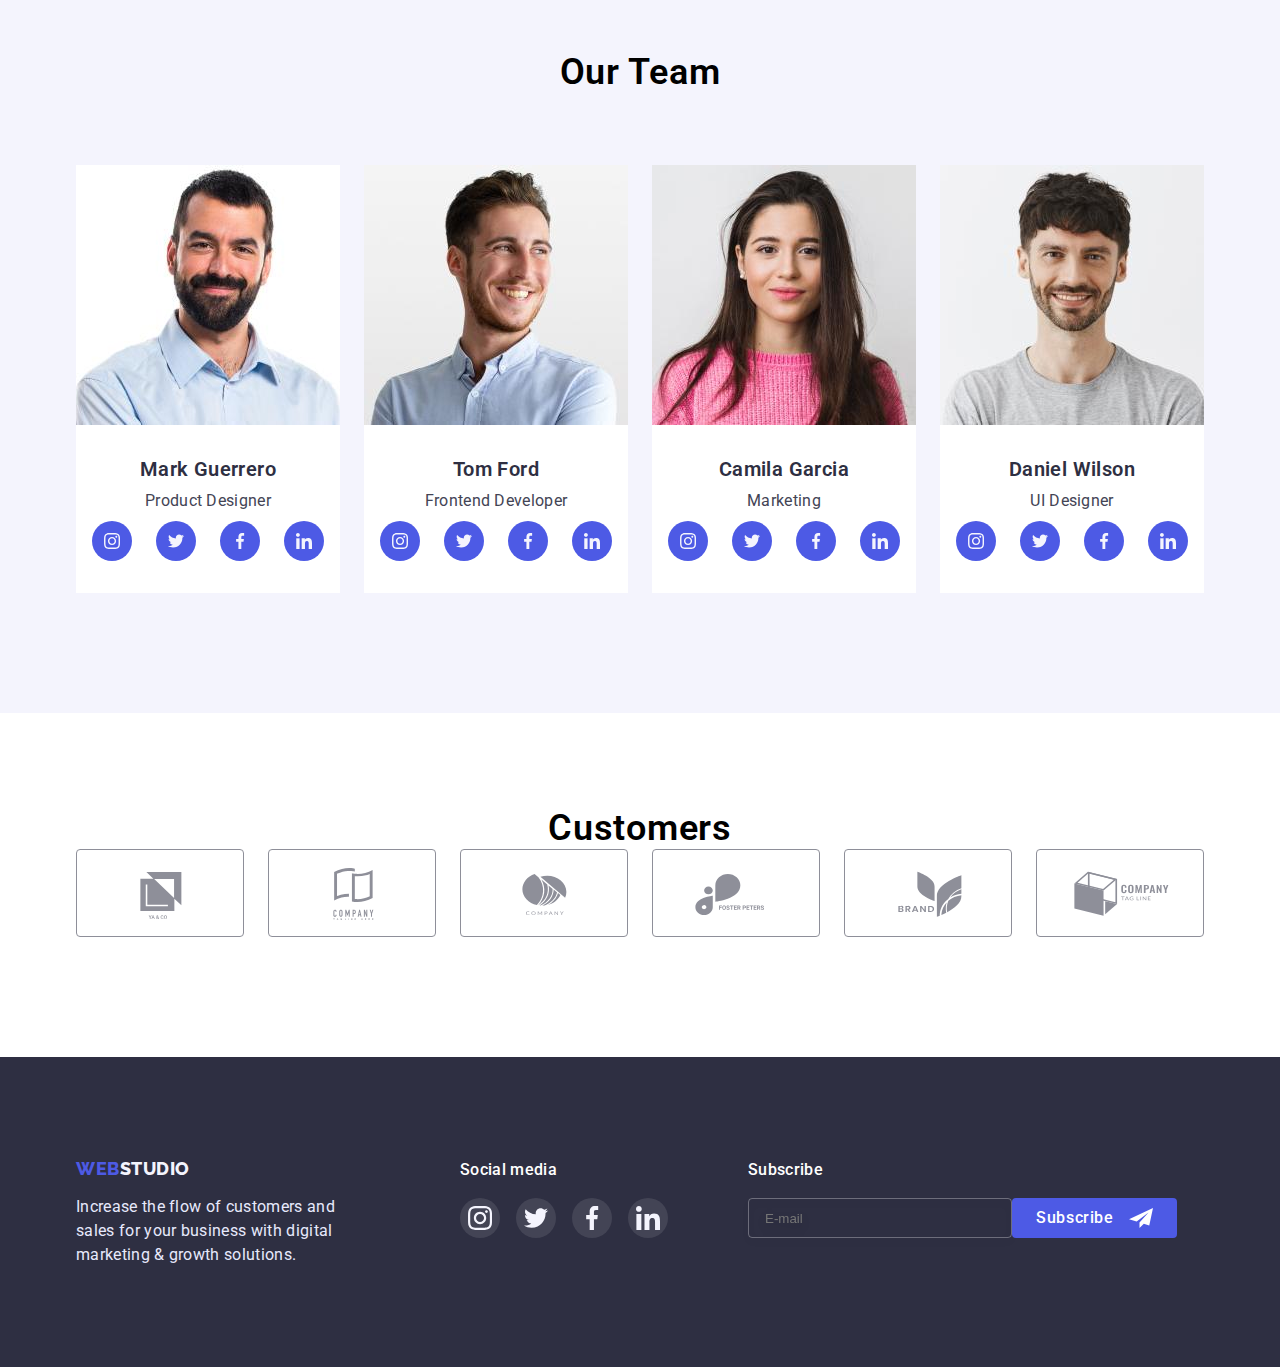
==== commit ad6258ff: "HW-07, 08   01 на сдачу" ====
--- a/index.html
+++ b/index.html
@@ -449,8 +449,6 @@
         <div class="container adaptive">
             <ul class="foot-ul">
                 <li class="foot-li one">
-                    
-                    Logo
                     <a class="logo-link" href="./index.html">Web<span class="studio">Studio</span></a>
                     <p class="text">Increase the flow of customers and sales for your business with digital marketing & growth solutions.</p>
                 </li>
--- a/css/styles.css
+++ b/css/styles.css
@@ -224,7 +224,6 @@
     flex-direction: column;
     align-content: space-between;    
     margin-left: 40px;
-    height: 796px;
 }
 
 @media (max-width: 767px) {
@@ -1185,7 +1184,7 @@
 
 
 
-@media (min-width: 768px) and (max-width: 1199px) {
+@media (min-width: 300px) and (max-width: 1199px) {
 .our-team-text,
 .portfolio-text {
     /*width: 264px;*/
@@ -1497,10 +1496,23 @@
 }
 
                                             /*footer*/
+
+@media (max-width: 1199px) {
+    .footer {
+    padding-top: 97.5px;
+    padding-bottom: 96px;
+    }
+}
+
+@media (min-width: 1200px) {
+    .footer {
+        padding-top: 101.5px;
+        padding-bottom: 100px;
+    }
+}
+
 .footer {
     background-color: var(--dark-color);
-    padding-top: 100px;
-    padding-bottom: 100px;
     margin-left: auto;
     margin-right: auto;
 }
@@ -1510,37 +1522,77 @@
     margin-right: 120px;
 }*/
 
-.footer .logo-link {
-    display: block;
-    font-family: 'Raleway', sans-serif;
-    font-weight: 800;
-    font-size: 18px;
-    line-height: 1.17;
-    letter-spacing: 0.03em;
+@media (max-width: 767px) {
+    .footer .logo-link {
+        display: block;
+        font-family: 'Raleway', sans-serif;
+        font-weight: 800;
+        font-size: 18px;
+        line-height: 1.17;
+        letter-spacing: 0.03em;
+        margin: 0;
+    }
+}
+
+@media (min-width: 768px) and (max-width: 1199px) {
+    .footer .logo-link {
+        display: block;
+        font-family: 'Raleway', sans-serif;
+        font-weight: 800;
+        font-size: 18px;
+        line-height: 1.17;
+        letter-spacing: 0.03em;
+    }
+}
+
+@media (min-width: 1200px) {
+    .footer .logo-link {
+        display: block;
+        font-family: 'Raleway', sans-serif;
+        font-weight: 800;
+        font-size: 18px;
+        line-height: 1.17;
+        letter-spacing: 0.03em;
+    }
 }
 
 .footer .studio {
     color: var(--light-color);
     line-height: 1.17;
 }
-                         
+
+@media (max-width: 767px) {
+    .footer .text {
+        margin: 17.5px 65px 0 65px;
+    }
+}
+
+@media (min-width: 768px) and (max-width: 1199px) {
+    .footer .text {
+        margin-top: 17.5px;
+    }
+}
+
+@media (min-width: 1200px) {
+    .footer .text {
+        margin-top: 16px;
+    }
+}
+
 .footer .text {
     display: block;
-    /*max-width: 264px;*/
     font-weight: 400;
     font-size: 16px;
     line-height: 24px;
     letter-spacing: 0.02em;
     color: var(--accent-color);
-    margin-top: 16px;
-}
-
-
+}
 
 @media (max-width: 767px) {
     .foot-ul {
         display: block;
-        margin-bottom: 72px;    }
+        justify-content: center;
+    }
 }
 
 @media (min-width: 768px) and (max-width: 1199px) {
@@ -1565,18 +1617,66 @@
     list-style: none;
 }
 
+
+@media (max-width: 767px) {
 .foot-li.one {
-    width: 264px;
-}
-
+    display: flex;
+    flex-direction: column;
+    align-items: center;
+    }
+}
+
+@media (min-width: 768px) and (max-width: 1199px) {
+    .foot-li.one {
+        width: 264px;
+        display: flex;
+        flex-direction: column;
+        align-items: center;
+    }
+}
+
+@media (min-width: 1200px) {
+.foot-li.one {
+        width: 264px;
+    }
+}
+
+
+@media (max-width: 767px) {
+    .foot-li.two {
+        display: flex;
+        flex-direction: column;
+        align-items: center;
+        margin-left: 0 auto;
+    }
+}
+
+
+@media (min-width: 768px) and (max-width: 1199px) {
+.foot-li.two {
+}
+}
+
+
+@media (min-width: 1200px) {
 .foot-li.two {
     width: 208px;
     margin-left: 120px;
 }
+}
 
 .foot-social-link:hover {
     background-color: var(--success-color);
 }
+
+
+@media (max-width: 767px) {
+    .soc-media-titel {
+        text-align: center;
+        margin-top: 72px;
+    }
+}
+
 
 .soc-media-titel {
     font-weight: 500;
@@ -1588,12 +1688,32 @@
 }
 
 /* Sozials */
+
+
+
+@media (max-width: 767px) {
 .foot-social-list {
     display: flex;
+    flex-direction: row;
+    gap: 16px;
+    justify-content: space-between;
+}}
+
+
+@media (min-width: 768px) and (max-width: 1199px) {
+    .foot-social-list {
+}
+}
+
+@media (min-width: 1200px) {
+    .foot-social-list {
+display: flex;
     flex-direction: row;
     /*gap: 24px;*/
     justify-content: space-between;
 }
+}
+
 
 .foot-social-item {
     width: 40px;
@@ -1622,8 +1742,23 @@
 
                 /* Форма в футере */
 
+@media (max-width: 767px) {
+.foot-form {
+        margin: 0 auto;
+        display: block;
+}
+}
+
+@media (min-width: 768px) and (max-width: 1199px) {
+.foot-form {
+        margin: 0 auto;
+    }
+}
+
+@media (min-width: 1200px) {
 .foot-form {
     margin-left: 80px;
+}
 }
 
 .div-foot-input {
@@ -1631,8 +1766,28 @@
     max-width: 453px;    
 }
 
+
+@media (max-width: 767px) {    
 .input-foot {
+            width: 100%;
+    }
+}
+
+@media (min-width: 768px) and (max-width: 1199px) {    
+.input-foot {    
+
+}
+}
+
+@media (min-width: 1200px) {
+.input-foot {   
     width: 264px;
+ }
+}
+
+
+
+.input-foot {
     height: 40px;
     box-sizing: border-box;
     border: 1px solid rgba(255, 255, 255, 0.3);
@@ -1653,14 +1808,33 @@
     outline: none;
 }
 
+@media (max-width: 767px) {
+    .button-subscribe {
+        display: flex;
+        margin-top: 16px;
+        margin-left: auto;
+        margin-right: auto;
+    }
+}
+
+@media (min-width: 768px) and (max-width: 1199px) {
+    .button-subscribe {
+        display: block;
+    }
+}
+
+@media (min-width: 1200px) {
+    .button-subscribe {
+    display: flex;
+    justify-content: space-between;
+    }
+}
+
 .button-subscribe {
     position: relative;
-    display: flex;
-    justify-content: space-between;
     cursor: pointer;
     width: 165px;
     height: 40px;
-    margin-left: 24px;
     font-family: 'Roboto', sans-serif;
     font-weight: 500;
     font-size: 16px;
@@ -1677,6 +1851,20 @@
     transition-property: background-color;
 }
 
+@media (max-width: 767px) {
+    .subscribe_form {
+        display: block;
+        justify-content: center;
+        align-items: center;
+        text-align: center;
+        margin-left: auto;
+        margin-right: auto;
+        margin-top: 0;
+    }
+}
+
+
+@media (min-width: 1200px) {
 .subscribe_form {
     display: flex;
     justify-content: center;
@@ -1686,6 +1874,7 @@
     margin-right: auto;
     margin-top: 0;
 }    
+}
 
 .icon-subscribe {
     width: 24px;
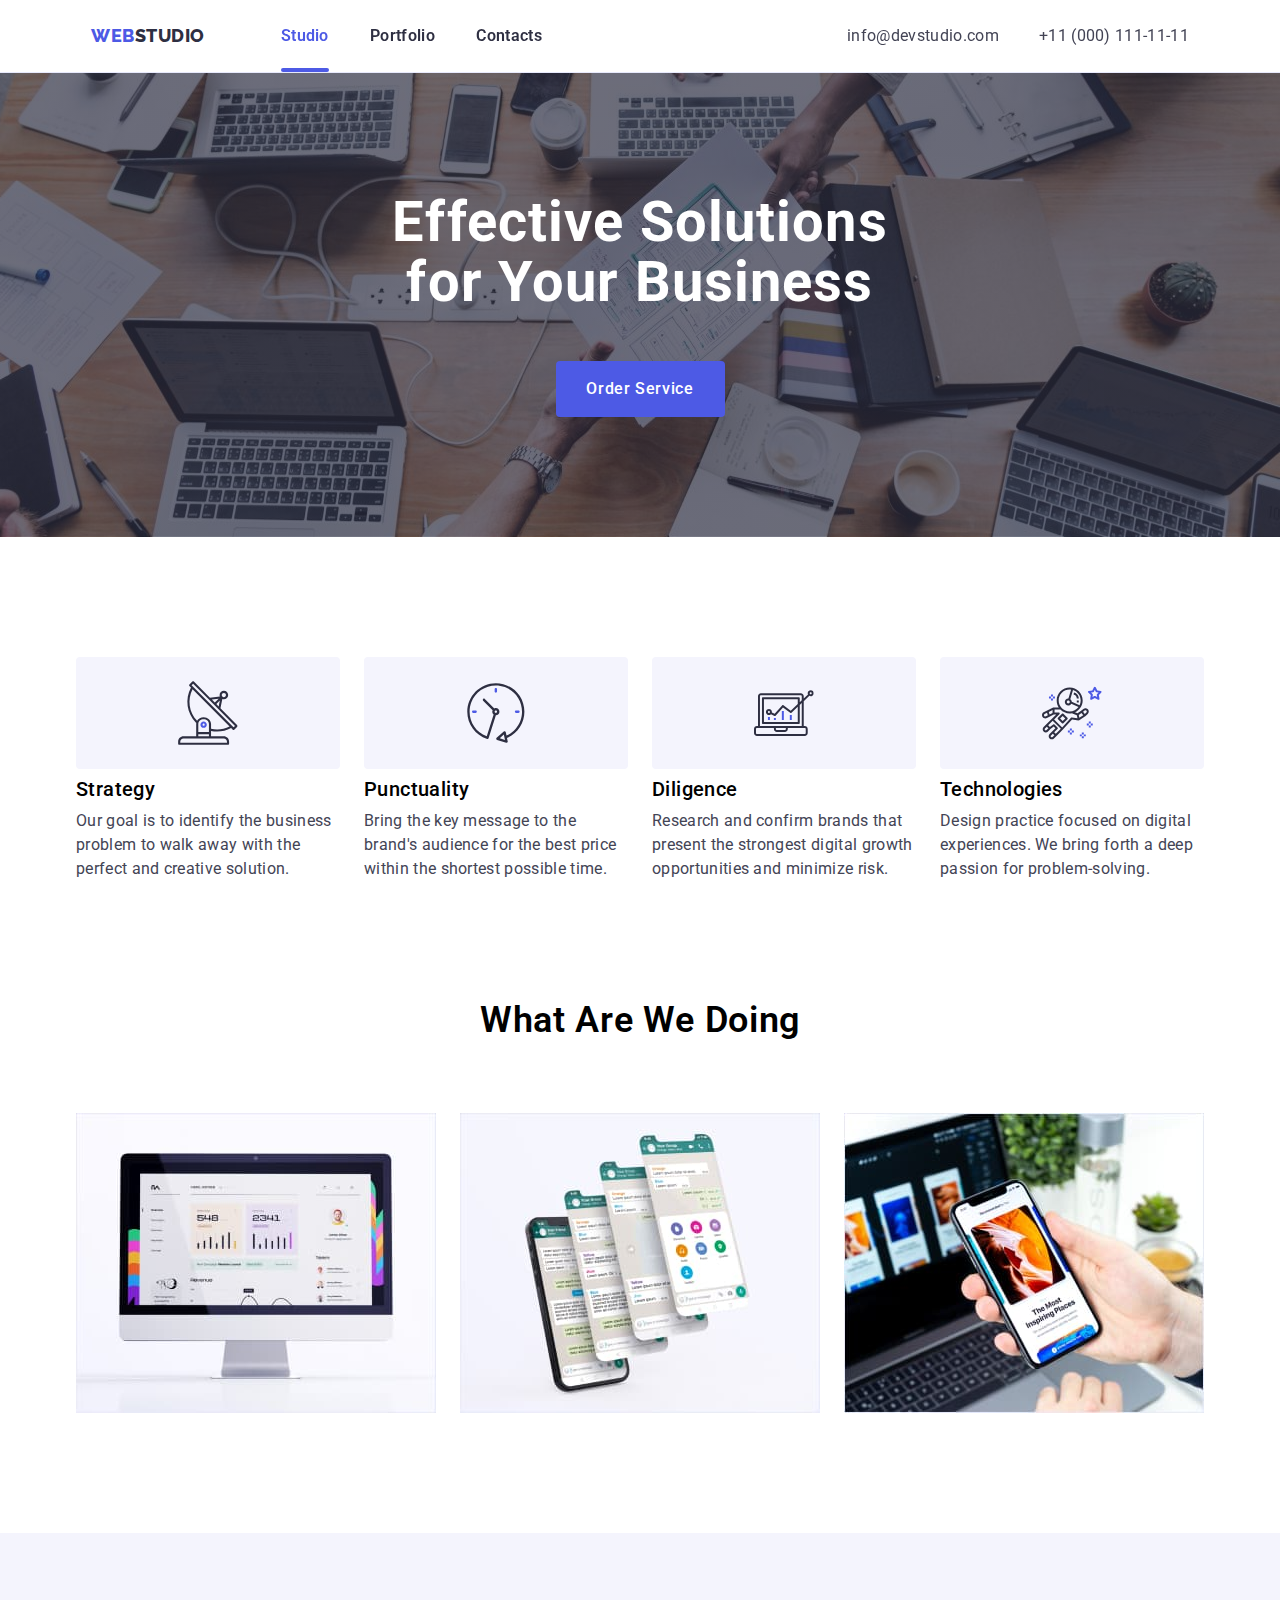
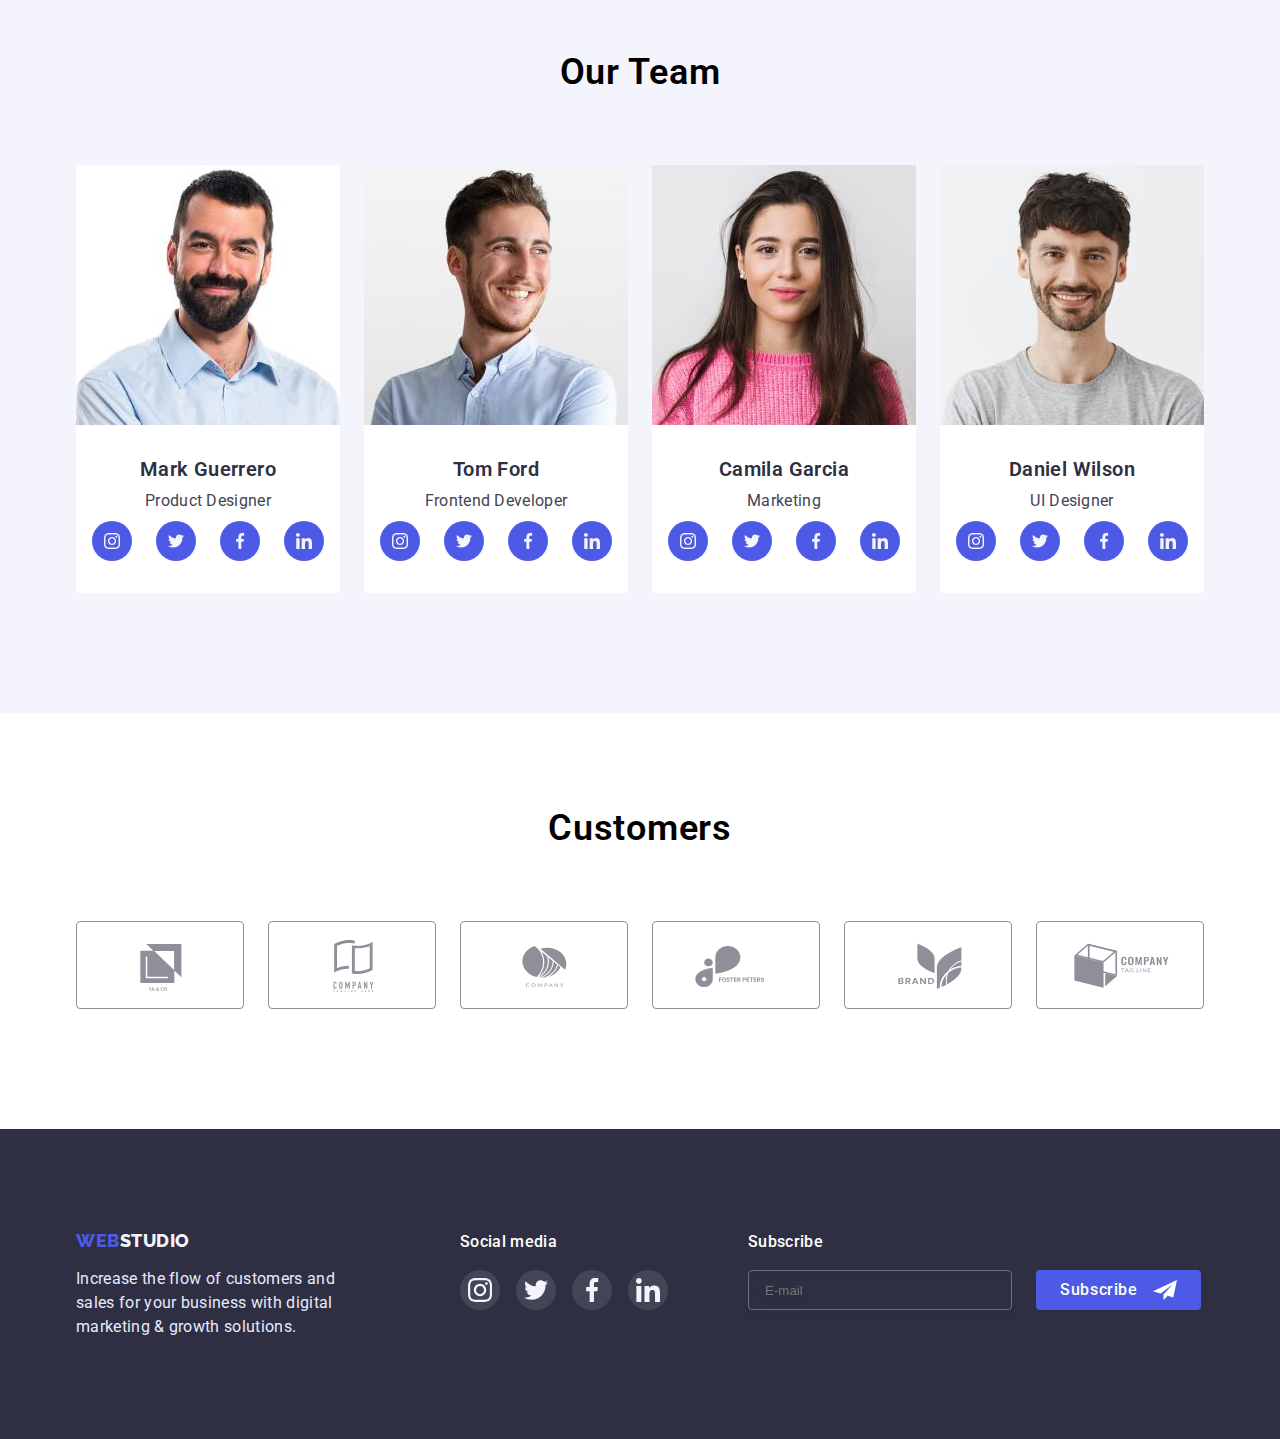
==== commit f05e0588: "HW-07, 13   добил таки распределение в моб.меню" ====
--- a/index.html
+++ b/index.html
@@ -400,45 +400,47 @@
                     <li><a class="header-link" href="./portfolio.html">Portfolio</a></li>
                     <li><a class="header-link last" href="https://www.instagram.com">Contacts</a></li>
                 </ul>
-
+            </nav>
+
+            <div class="mobile-menu-bottom">
                 <address>
-                <ul class="address mobile-menu">
-                    <li><a class="address-link tel" href="tel:+110001111111">+11 (000) 111-11-11</a></li>
-                    <li><a class="address-link mail" href="mailto:info@devstudio.com">info@devstudio.com</a></li>
-                </ul>
+                    <ul class="address mobile-menu">
+                        <li><a class="address-link tel" href="tel:+110001111111">+11 (000) 111-11-11</a></li>
+                        <li><a class="address-link mail" href="mailto:info@devstudio.com">info@devstudio.com</a></li>
+                    </ul>
                 </address>
-            </nav>
-
-            <ul class="sozial-list">
-                <li class="sozial-item">
-                    <a class="sozial-link" href="https://www.instagram.com/___andrey_p___">
-                        <svg class="sozial-icon">
-                            <use href="./images/icons.svg#sozial-instagram"></use>
-                        </svg>
-                    </a>
-                </li>
-                <li class="sozial-item">
-                    <a class="sozial-link" href="https://www.twitter.com">
-                        <svg class="sozial-icon">
-                            <use href="./images/icons.svg#sozial-twitter"></use>
-                        </svg>
-                    </a>
-                </li>
-                <li class="sozial-item">
-                    <a class="sozial-link" href="https://www.facebook.com/andruxa.mariupol/">
-                        <svg class="sozial-icon">
-                            <use href="./images/icons.svg#sozial-facebook"></use>
-                        </svg>
-                    </a>
-                </li>
-                <li class="sozial-item">
-                    <a class="sozial-link" href="#">
-                        <svg class="sozial-icon">
-                            <use href="./images/icons.svg#sozial-linkedin"></use>
-                        </svg>
-                    </a>
-                </li>
-            </ul>
+
+                <ul class="sozial-list">
+                    <li class="sozial-item">
+                        <a class="sozial-link" href="https://www.instagram.com/___andrey_p___">
+                            <svg class="sozial-icon">
+                                <use href="./images/icons.svg#sozial-instagram"></use>
+                            </svg>
+                        </a>
+                    </li>
+                    <li class="sozial-item">
+                        <a class="sozial-link" href="https://www.twitter.com">
+                            <svg class="sozial-icon">
+                                <use href="./images/icons.svg#sozial-twitter"></use>
+                            </svg>
+                        </a>
+                    </li>
+                    <li class="sozial-item">
+                        <a class="sozial-link" href="https://www.facebook.com/andruxa.mariupol/">
+                            <svg class="sozial-icon">
+                                <use href="./images/icons.svg#sozial-facebook"></use>
+                            </svg>
+                        </a>
+                    </li>
+                    <li class="sozial-item">
+                        <a class="sozial-link" href="#">
+                            <svg class="sozial-icon">
+                                <use href="./images/icons.svg#sozial-linkedin"></use>
+                            </svg>
+                        </a>
+                    </li>
+                </ul>
+            </div>
 
         </div>
 
--- a/css/styles.css
+++ b/css/styles.css
@@ -222,8 +222,8 @@
 .nav.mobile {
     display: flex;
     flex-direction: column;
-    align-content: space-between;    
-    margin-left: 40px;
+    justify-content: space-between;    
+    padding-top: 80px;
 }
 
 @media (max-width: 767px) {
@@ -353,9 +353,8 @@
 
     .address.mobile-menu {
     display: block;
-    margin-bottom: 48px;
     margin-right: 0;
-    width: 353px;
+    width: 100%;
     }
 }
 
@@ -437,9 +436,15 @@
     }
 }
 
+.menu-toggle.js-open-menu {
+stroke: var(--nav-defauit);
+    fill: var(--nav-defauit);
+}
+
 .icon-mobile-menu {
     display: block;
     stroke: var(--nav-defauit);
+    fill: var(--nav-defauit);
     width: 29.54px;
     height: 18.62px;
 }
@@ -474,6 +479,10 @@
 }
 
 .menu-container {
+    display: flex;
+    flex-direction: column;
+    justify-content: space-between;
+    padding-left: 40px;
     position: fixed;
     top: 0;
     left: 0;
@@ -501,7 +510,6 @@
     display: block;
     justify-content: left;
     list-style: none;
-    margin-top: 80px;
 }
 
 .mobile-menu .header-link {
@@ -515,9 +523,10 @@
 .menu-container .sozial-list {
     display: flex;
     justify-content: space-between;
-    margin-left: 40px;
+    margin-top: 48px;
     margin-right: 60px;
     margin-bottom: 40px;
+    max-height: 40px;
     flex-basis: calc((100% - 3 * 56px) / 4);
 }
 
@@ -554,6 +563,7 @@
 .section-order-service.section {
     text-align: center;
     background-image: linear-gradient(rgba(46, 47, 66, 0.7), rgba(46, 47, 66, 0.7)), url(../images/people-office-1.jpg);
+    max-width: 1440px; 
     background-position: center;
     background-repeat: no-repeat;
     /*background-size: 480px 432px;
@@ -678,7 +688,7 @@
 
 .modal {
     position: relative;
-    width: 100%;
+    width: 95vw;
     max-width: 408px;
     /*height: 100%;
     max-height: 584px;*/
@@ -857,7 +867,7 @@
 }
 
 .input {
-    width: 360px;
+    width: 100%;
     height: 40px;
     box-sizing: border-box;
     border-color: var(--subtle-text-color);
@@ -882,7 +892,7 @@
 
 .input.comment {
     height: 120px;
-    width: 360px;
+    width: 100%;
     margin-bottom: 0;
     padding: 8px 16px;
     display: flex;
@@ -976,6 +986,15 @@
     text-transform: capitalize
 }
 
+@media (min-width: 1200px) {
+.customers .section-titel {
+    margin-bottom: 72px;
+    }
+}
+
+
+
+
 .features {
     padding-bottom: 0;
 }
@@ -995,6 +1014,7 @@
         list-style: none;
         row-gap: 72px;
         flex-basis: calc((100% - 24px) / 2);
+        margin-bottom: 96px;
       }
 }
 
@@ -1295,14 +1315,15 @@
         row-gap: 72px;
         column-gap: 24px;
         margin-top: 72px;
-    }
-}
-
-@media (min-width: 1200px) {
-.customers-ul {
-    display: flex;
-    justify-content: space-between;
-    width: 1128px;
+        max-width: 552px;
+    }
+}
+
+@media (min-width: 1200px) {
+    .customers-ul {
+        display: flex;
+        justify-content: space-between;
+        width: 1128px;
     }
 }
 
@@ -1384,6 +1405,8 @@
     color: var(--button-order-defauit);
     transition-property: color, background-color, border, box-shadow;
 }
+
+
     
 .filter-button:hover {
     background-color: var(--button-order-hover);
@@ -1402,33 +1425,105 @@
     color: var(--background-color);
 }
 
-.portfolio-filter {
-    text-decoration-line: none;
-    list-style-type: none;
-    display: flex;
-    justify-content: center;
-    gap: 24px;
-    margin-block-end: 0;
-}
+@media (max-width: 767px) {
+    .portfolio-filter {
+        display: flex;
+        flex-wrap: wrap;
+        gap: 24px;
+        flex-basis: calc((100% - 4 * 24px) / 5);
+        list-style: none;
+    }
+}
+
+
+
+@media (min-width: 768px) {
+    .portfolio-filter {
+        text-decoration-line: none;
+        list-style-type: none;
+        display: flex;
+        justify-content: center;
+        gap: 24px;
+        margin-block-end: 0;
+    }
+}
+
+
 
 /* portfolio */
+
+@media (max-width: 768px) {    
+    .portfolio-li {
+        width: 100%;
+        margin-bottom: 48px;
+    }
+
+    .portfolio-photo.section {
+        padding-bottom: 0;
+align-items: center;    }
+}
+
+
+@media (min-width: 768px) and (max-width: 1199px) {    .portfolio-li {
+        width: calc((100% - 24px) / 2);
+    }
+}
+
+
+@media (min-width: 1200px) {
 .portfolio-li {
     width: calc((100% - 48px) / 3);
 }
-
-.portfolio-links {
-    list-style-type: none;
-    display: flex;
-    flex-wrap: wrap;
-    row-gap: 48px;
-    column-gap: 24px; 
-}
-
+}
+
+@media (max-width: 768px) {
+    .portfolio-links {
+        list-style-type: none;
+        display: block;
+        row-gap: 48px;
+        width: 360px;
+        margin-right: 0;
+    }
+}
+
+@media (min-width: 768px) and (max-width: 1199px) {
+    .portfolio-links {
+        list-style-type: none;
+        display: flex;
+        flex-wrap: wrap;
+        row-gap: 72px;
+        column-gap: 24px;
+        flex-basis: calc((100% - 24px) / 2);
+    }
+}
+
+@media (min-width: 1200px) {
+    .portfolio-links {
+        list-style-type: none;
+        display: flex;
+        flex-wrap: wrap;
+        row-gap: 48px;
+        column-gap: 24px; 
+    }
+}
+
+@media (max-width: 767px) {
 .portfolio-link {
     border: 1px solid #E7E9FC;
     transition-property: background-color, box-shadow;
     position: relative;
     transition-property: transform;
+            width: 360px;
+}
+}
+
+@media (min-width: 768px) {
+.portfolio-link {
+    border: 1px solid #E7E9FC;
+    transition-property: background-color, box-shadow;
+    position: relative;
+    transition-property: transform;
+}
 }
 
 .portfolio-link .text {
@@ -1536,6 +1631,9 @@
 
 @media (min-width: 768px) and (max-width: 1199px) {
     .footer .logo-link {
+        margin-left: 0;
+        margin-right: 0;
+        
         display: block;
         font-family: 'Raleway', sans-serif;
         font-weight: 800;
@@ -1563,7 +1661,9 @@
 
 @media (max-width: 767px) {
     .footer .text {
-        margin: 17.5px 65px 0 65px;
+        margin-top: 17.5px;
+        /*margin: 17.5px 65px 0 65px;*/
+        max-width: 268px;
     }
 }
 
@@ -1599,8 +1699,8 @@
     .foot-ul {
         display: flex;
         flex-wrap: wrap;
-        row-gap: 24px;
-        column-gap: 72px;
+        row-gap: 72px;
+        column-gap: 24px;
         flex-basis: calc((100% - 24px) / 2);
         list-style: none;
     }
@@ -1628,10 +1728,11 @@
 
 @media (min-width: 768px) and (max-width: 1199px) {
     .foot-li.one {
+        margin-left: 93px;
         width: 264px;
         display: flex;
         flex-direction: column;
-        align-items: center;
+        align-items: flex-start;
     }
 }
 
@@ -1677,6 +1778,17 @@
     }
 }
 
+@media (min-width: 768px) and (max-width: 1199px) {
+    .soc-media-titel {
+        text-align: left;
+        margin-left: 93px;
+    }
+
+    .social-media .soc-media-titel {
+            text-align: left;
+            margin-left: 0;
+        }
+}
 
 .soc-media-titel {
     font-weight: 500;
@@ -1702,7 +1814,11 @@
 
 @media (min-width: 768px) and (max-width: 1199px) {
     .foot-social-list {
-}
+        display: flex;
+        flex-direction: row;
+        gap: 16px;
+        justify-content: space-between;
+    }
 }
 
 @media (min-width: 1200px) {
@@ -1752,6 +1868,7 @@
 @media (min-width: 768px) and (max-width: 1199px) {
 .foot-form {
         margin: 0 auto;
+        position: relative;
     }
 }
 
@@ -1775,13 +1892,15 @@
 
 @media (min-width: 768px) and (max-width: 1199px) {    
 .input-foot {    
-
+    margin-left: 93px;
+    width: 264px;
 }
 }
 
 @media (min-width: 1200px) {
 .input-foot {   
     width: 264px;
+    margin: auto;
  }
 }
 
@@ -1793,7 +1912,6 @@
     border: 1px solid rgba(255, 255, 255, 0.3);
     filter: drop-shadow(0px 4px 4px rgba(0, 0, 0, 0.15));
     border-radius: 4px;
-    margin: auto;
     padding-left: 16px;
     background-color: transparent;
     color: var(--accent-color)
@@ -1806,28 +1924,6 @@
 .input-foot:focus {
     border-color: var(--button-order-defauit);
     outline: none;
-}
-
-@media (max-width: 767px) {
-    .button-subscribe {
-        display: flex;
-        margin-top: 16px;
-        margin-left: auto;
-        margin-right: auto;
-    }
-}
-
-@media (min-width: 768px) and (max-width: 1199px) {
-    .button-subscribe {
-        display: block;
-    }
-}
-
-@media (min-width: 1200px) {
-    .button-subscribe {
-    display: flex;
-    justify-content: space-between;
-    }
 }
 
 .button-subscribe {
@@ -1851,6 +1947,36 @@
     transition-property: background-color;
 }
 
+
+@media (max-width: 767px) {
+    .button-subscribe {
+        display: flex;
+        margin-top: 16px;
+        margin-left: auto;
+        margin-right: auto;
+    }
+}
+
+@media (min-width: 768px) and (max-width: 1199px) {
+    .button-subscribe {
+        display: flex;
+        margin-left: 24px;
+        position: absolute;
+        left: 357px;
+        top: 40px;
+    }
+}
+
+@media (min-width: 1200px) {
+    .button-subscribe {
+    display: flex;
+    justify-content: space-between;
+    margin-left: 24px;
+    }
+}
+
+
+
 @media (max-width: 767px) {
     .subscribe_form {
         display: block;
